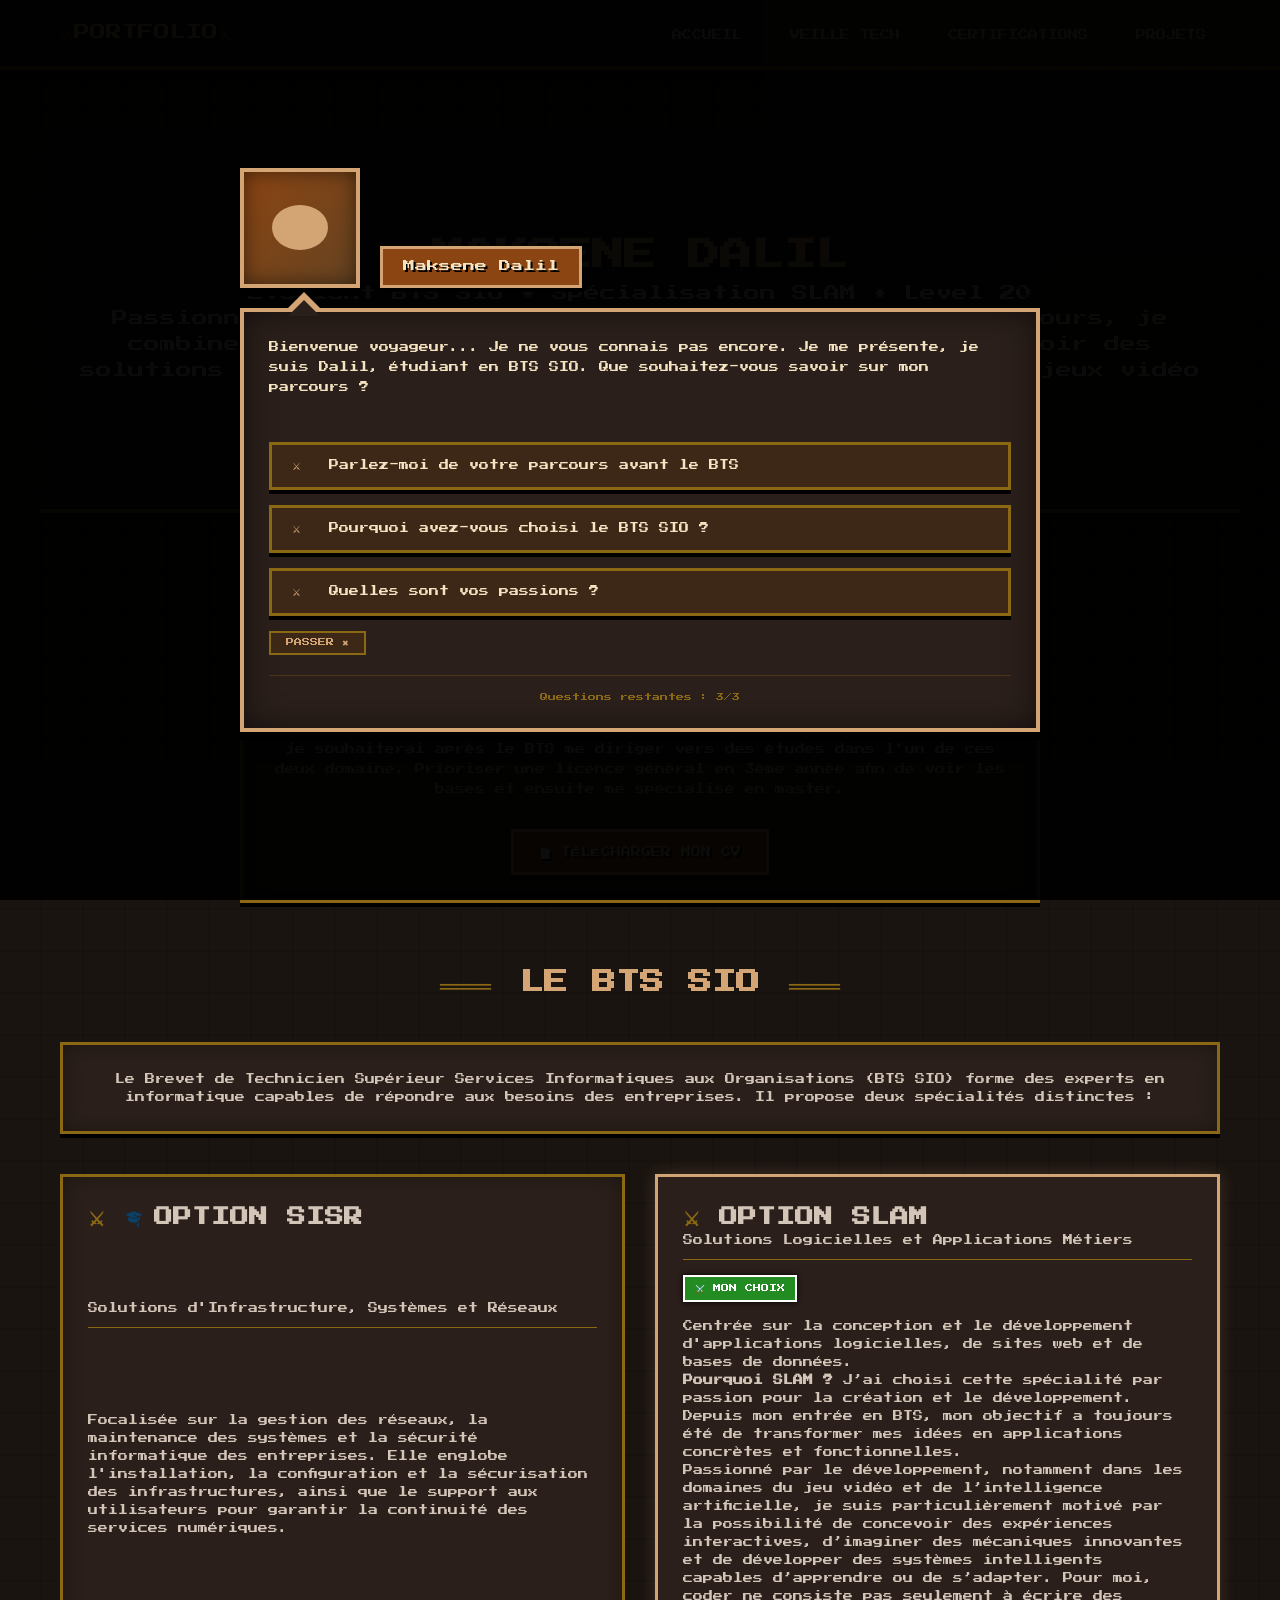
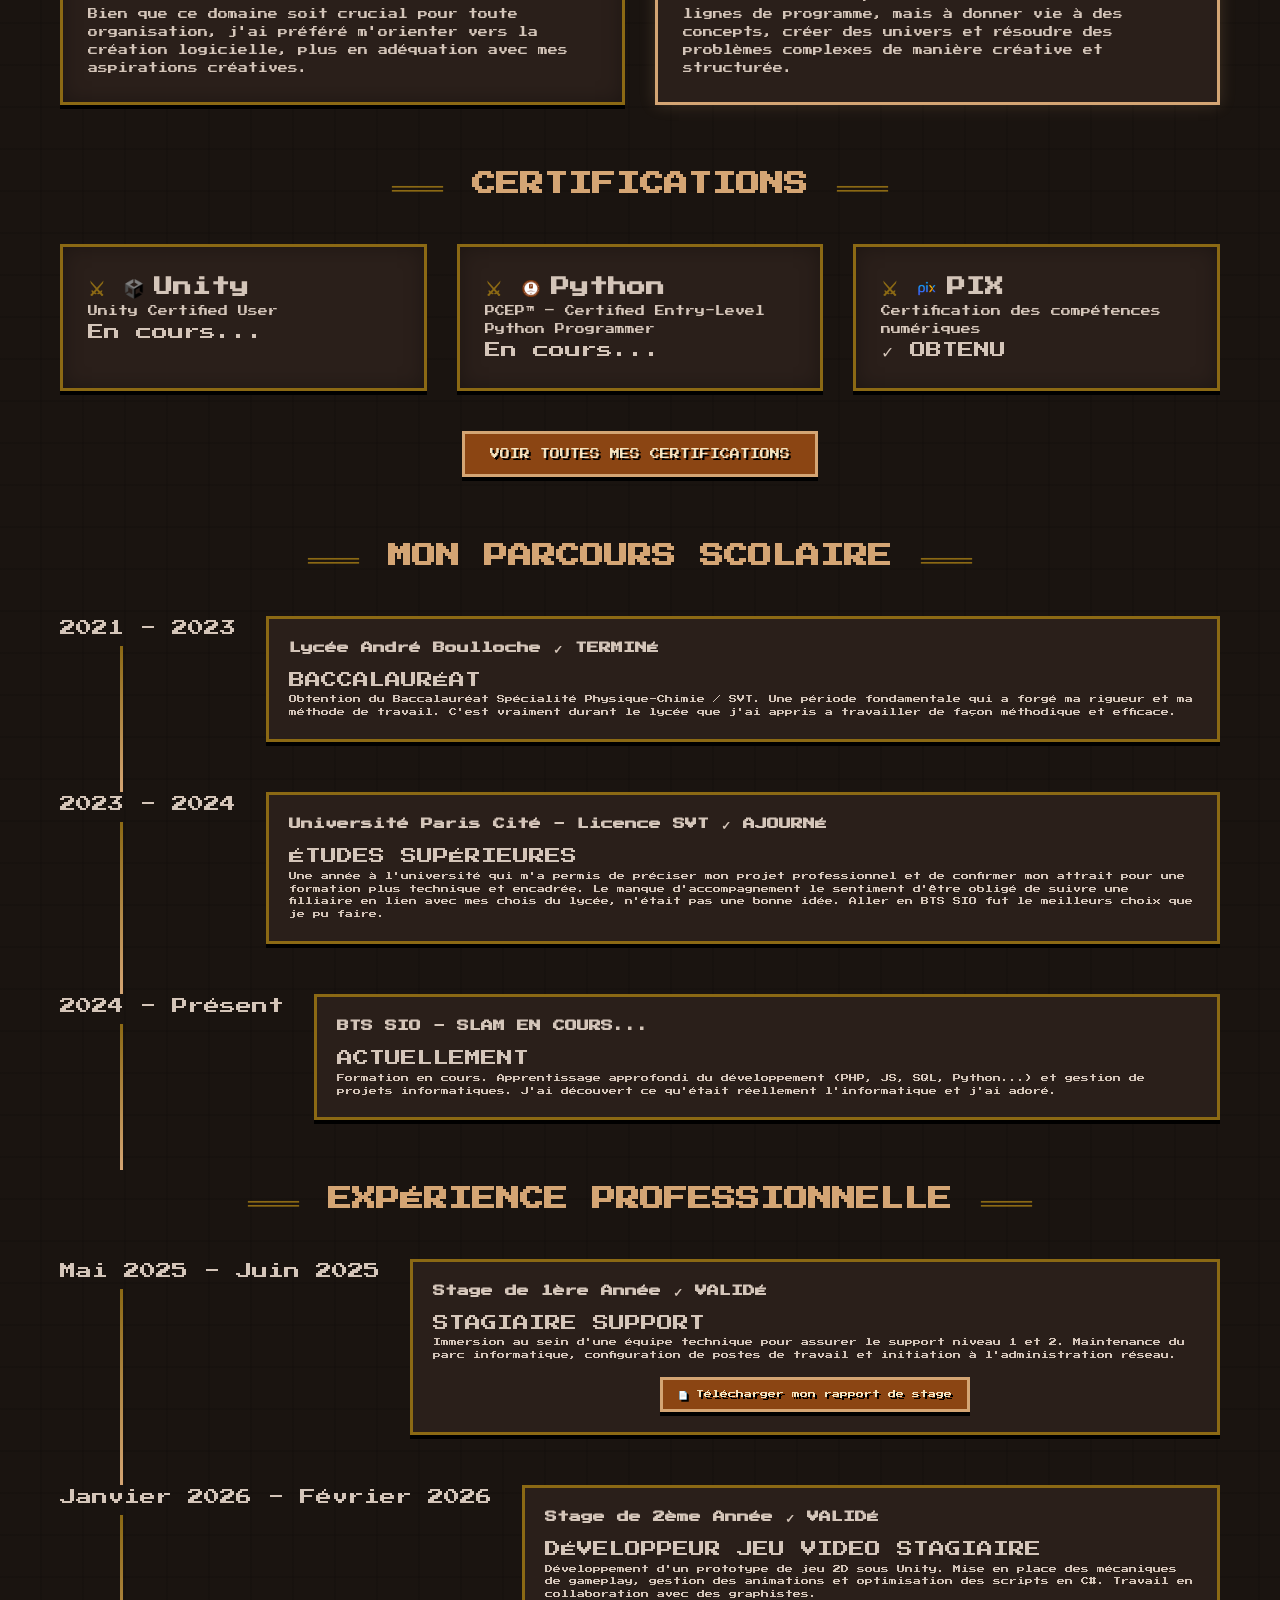
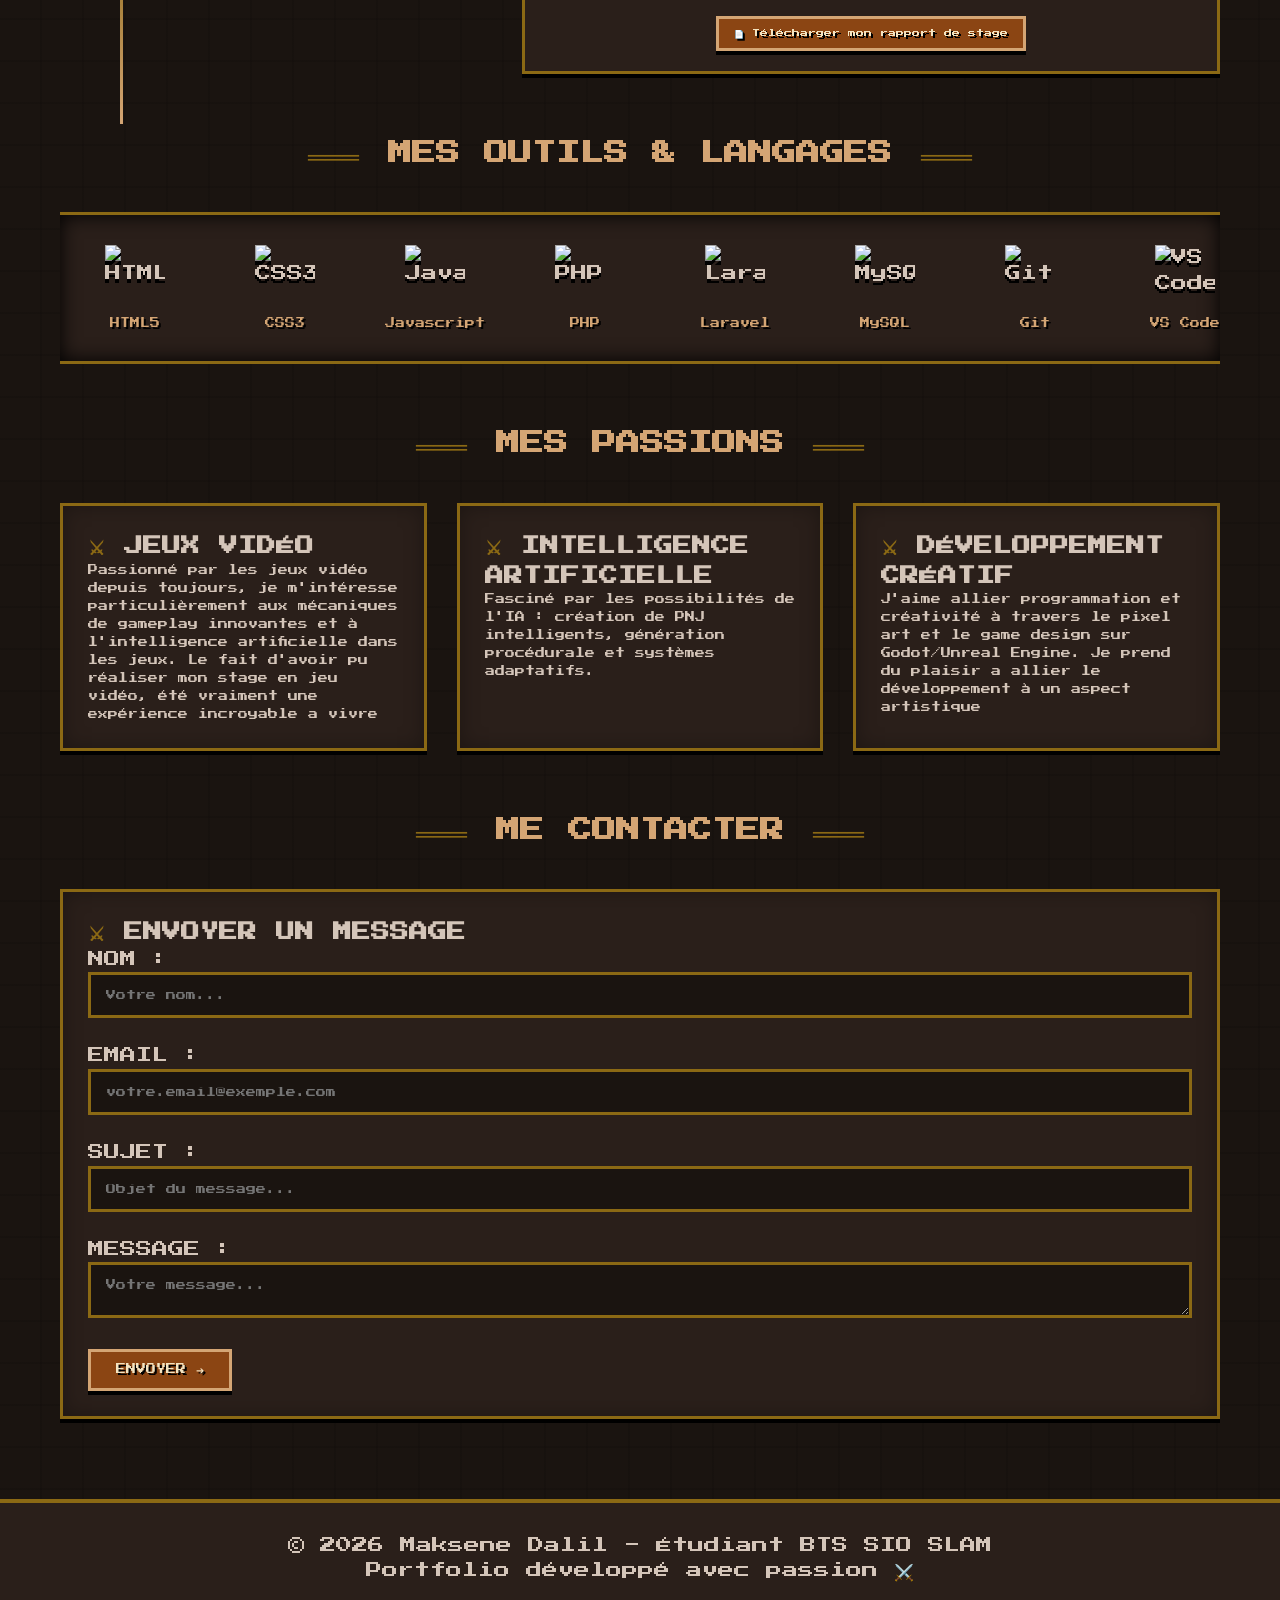
==== index.html @ c951b530 "feat: ajout pages projets détaillées avec Gantt interactif et slider pixel art" ====
﻿<!DOCTYPE html>
<html lang="fr">

<head>
    <meta charset="UTF-8">
    <meta name="viewport" content="width=device-width, initial-scale=1.0">
    <title>Maksene Dalil - Portfolio BTS SIO</title>
    <link rel="stylesheet" href="style.css">
</head>

<body class="stone-bg">
    <div class="rpg-modal" id="rpgModal">
        <div class="rpg-container">
            <div class="character-section">
                <div class="character-sprite"></div>
                <div class="name-tag">Maksene Dalil</div>
            </div>

            <div class="dialogue-box">
                <div class="dialogue-text" id="dialogueText">
                    Bienvenue voyageur... Je ne vous connais pas encore. Je me présente, je suis Dalil, étudiant en BTS
                    SIO. Que souhaitez-vous savoir sur mon parcours ?
                </div>

                <div class="choices-container" id="choicesContainer">
                    <button class="choice-btn" onclick="askQuestion('parcours')">
                        Parlez-moi de votre parcours avant le BTS
                    </button>
                    <button class="choice-btn" onclick="askQuestion('motivation')">
                        Pourquoi avez-vous choisi le BTS SIO ?
                    </button>
                    <button class="choice-btn" onclick="askQuestion('passion')">
                        Quelles sont vos passions ?
                    </button>
                </div>

                <button class="continue-btn hidden" id="continueBtn" onclick="closeRPG()">
                    EXPLORER LE PORTFOLIO ➔
                </button>

                <button class="skip-btn" id="skipBtn" onclick="skipDialogue()">
                    PASSER ✖
                </button>

                <div class="question-counter" id="questionCounter">
                    Questions restantes : 3/3
                </div>
            </div>
        </div>
    </div>

    <header>
        <nav>
            <div class="logo">PORTFOLIO</div>
            <ul class="nav-links">
                <li><a href="index.html">ACCUEIL</a></li>
                <li><a href="veille.html">VEILLE TECH</a></li>
                <li><a href="certifications.html">CERTIFICATIONS</a></li>
                <li><a href="projets.html">PROJETS</a></li>
            </ul>
        </nav>
    </header>

    <section class="hero">
        <div class="hero-content">
            <h1>MAKSENE DALIL</h1>
            <p class="hero-subtitle">Étudiant BTS SIO • Spécialisation SLAM • Level 20</p>
            <p class="hero-description">
                Passionné par l'informatique et les jeux vidéo depuis toujours, je combine compétences, techniques et
                créativité pour concevoir des solutions innovantes.
                Mon objectif : devenir développeur de jeux vidéo ou spécialiste en intelligence artificielle.
            </p>
        </div>
    </section>

    <!-- Section À PROPOS -->
    <section id="about" class="animate-on-scroll">
        <h2 class="section-title">À PROPOS DE MOI</h2>
        <div class="card about-card">
            <div class="about-content">
                <p>
                    Bonjour ! Je m'appelle Maksene Dalil. Passionné d'informatique, j'ai trouvé ma voie dans le
                    développement après un parcours riche en enseignements.
                    Passionné par le jeu vidéo et l'intelligence artificxielle, je souhaiterai après le BTS me diriger
                    vers des études dans l'un de ces deux domaine.
                    Prioriser une licence général en 3ème année afin de voir les bases et ensuite me spécialisé en
                    master.
                </p>
                <div class="cv-download-container">
                    <a href="#" class="download-btn">
                        <span class="icon">📄</span> TÉLÉCHARGER MON CV
                    </a>
                </div>
            </div>
        </div>
    </section>

    <!-- Section BTS SIO -->
    <section id="bts-sio" class="animate-on-scroll">
        <h2 class="section-title">LE BTS SIO</h2>
        <div class="bts-intro card">
            <p>
                Le Brevet de Technicien Supérieur Services Informatiques aux Organisations (BTS SIO) forme des experts
                en informatique capables de répondre aux besoins des entreprises.
                Il propose deux spécialités distinctes :
            </p>
        </div>

        <div class="card-grid bts-options">
            <div class="card animate-on-scroll">
                <h3><img src="assets/icons/secnum.png" alt=""
                        style="width: 20px; vertical-align: middle; margin-right: 10px;">OPTION SISR</h3>
                <p class="option-subtitle">Solutions d'Infrastructure, Systèmes et Réseaux</p>
                <p>Focalisée sur la gestion des réseaux, la maintenance des systèmes et la sécurité informatique des
                    entreprises. Elle englobe l'installation, la configuration et la sécurisation des infrastructures,
                    ainsi que le support aux utilisateurs pour garantir la continuité des services numériques.</p>
                <p>Bien que ce domaine soit crucial pour toute organisation, j'ai préféré m'orienter vers la création
                    logicielle, plus en adéquation avec mes aspirations créatives.</p>
            </div>

            <div class="card animate-on-scroll highlight-card">
                <h3>OPTION SLAM</h3>
                <p class="option-subtitle">Solutions Logicielles et Applications Métiers</p>
                <span class="choice-badge">⚔️ MON CHOIX</span>
                <p>Centrée sur la conception et le développement d'applications logicielles, de sites web et de bases de
                    données.</p>
                <p><strong>Pourquoi SLAM ?</strong> J’ai choisi cette spécialité par passion pour la création et le
                    développement. Depuis mon entrée en BTS, mon objectif a toujours été de transformer mes idées en
                    applications concrètes et fonctionnelles. <br>

                    Passionné par le développement, notamment dans les domaines du jeu vidéo et de l’intelligence
                    artificielle, je suis particulièrement motivé par la possibilité de concevoir des expériences
                    interactives, d’imaginer des mécaniques innovantes et de développer des systèmes intelligents
                    capables d’apprendre ou de s’adapter. Pour moi, coder ne consiste pas seulement à écrire des lignes
                    de programme, mais à donner vie à des concepts, créer des univers et résoudre des problèmes
                    complexes de manière créative et structurée. </p>
            </div>
        </div>
    </section>

    <!-- Section CERTIFICATIONS -->
    <section id="certifications-index" class="animate-on-scroll">
        <h2 class="section-title">CERTIFICATIONS</h2>
        <div class="card-grid">
            <div class="card animate-on-scroll">
                <h3><img src="assets/icons/unity.png" alt=""
                        style="width: 20px; vertical-align: middle; margin-right: 10px;">Unity</h3>
                <p>Unity Certified User</p>
                <span class="quest-status">En cours...</span>
            </div>
            <div class="card animate-on-scroll">
                <h3><img src="assets/icons/python.png" alt=""
                        style="width: 20px; vertical-align: middle; margin-right: 10px;">Python</h3>
                <p>PCEP™ – Certified Entry-Level Python Programmer</p>
                <span class="quest-status">En cours...</span>
            </div>
            <div class="card animate-on-scroll">
                <h3><img src="assets/icons/pix.png" alt=""
                        style="width: 20px; vertical-align: middle; margin-right: 10px;">PIX</h3>
                <p>Certification des compétences numériques</p>
                <span class="quest-status">✓ OBTENU</span>
            </div>
            <!-- Ajouter d'autres certifications ici -->
        </div>
        <div class="cv-download-container" style="margin-top: 40px;">
            <a href="certifications.html" class="download-btn">VOIR TOUTES MES CERTIFICATIONS</a>
        </div>
    </section>

    <!-- Section PARCOURS SCOLAIRE -->
    <section id="education" class="animate-on-scroll">
        <h2 class="section-title">MON PARCOURS SCOLAIRE</h2>
        <div class="timeline">

            <!-- Lycée -->
            <div class="timeline-item animate-on-scroll">
                <div class="timeline-date">2021 - 2023</div>
                <div class="timeline-content">
                    <h4>Lycée André Boulloche <span class="quest-status">✓ TERMINÉ</span></h4>
                    <span class="quest-badge">BACCALAURÉAT</span>
                    <p>Obtention du Baccalauréat Spécialité Physique-Chimie / SVT. Une période fondamentale qui a forgé
                        ma rigueur et
                        ma méthode de travail. C'est vraiment durant le lycée que j'ai appris a travailler de façon
                        méthodique et efficace.</p>
                </div>
            </div>

            <!-- Université -->
            <div class="timeline-item animate-on-scroll">
                <div class="timeline-date">2023 - 2024</div>
                <div class="timeline-content">
                    <h4>Université Paris Cité - Licence SVT <span class="quest-status">✓ AJOURNÉ</span></h4>
                    <span class="quest-badge">ÉTUDES SUPÉRIEURES</span>
                    <p>Une année à l'université qui m'a permis de préciser mon projet professionnel et de confirmer mon
                        attrait pour une formation plus technique et encadrée. Le manque d'accompagnement le sentiment
                        d'être obligé de suivre une filliaire en lien avec mes chois du lycée, n'était pas une bonne
                        idée.
                        Aller en BTS SIO fut le meilleurs choix que je pu faire.</p>
                </div>
            </div>

            <!-- BTS SIO -->
            <div class="timeline-item animate-on-scroll">
                <div class="timeline-date">2024 - Présent</div>
                <div class="timeline-content">
                    <h4>BTS SIO - SLAM <span class="quest-status">EN COURS...</span></h4>
                    <span class="quest-badge">ACTUELLEMENT</span>
                    <p>Formation en cours. Apprentissage approfondi du développement (PHP, JS, SQL, Python...) et
                        gestion de
                        projets informatiques. J'ai découvert ce qu'était réellement l'informatique et j'ai adoré.</p>
                </div>
            </div>

        </div>
    </section>

    <!-- Section PARCOURS PROFESSIONNEL -->
    <section id="experience" class="animate-on-scroll">
        <h2 class="section-title">EXPÉRIENCE PROFESSIONNELLE</h2>
        <div class="timeline">
            <!-- Stage 1 -->
            <div class="timeline-item animate-on-scroll">
                <div class="timeline-date">Mai 2025 - Juin 2025</div>
                <div class="timeline-content">
                    <h4>Stage de 1ère Année <span class="quest-status">✓ VALIDÉ</span></h4>
                    <span class="quest-badge">STAGIAIRE SUPPORT</span>
                    <p>
                        Immersion au sein d'une équipe technique pour assurer le support niveau 1 et 2.
                        Maintenance du parc informatique, configuration de postes de travail et initiation à
                        l'administration réseau.
                    </p>
                    <div class="report-download">
                        <a href="#" class="download-link">📄 Télécharger mon rapport de stage</a>
                    </div>
                </div>
            </div>

            <!-- Stage 2 -->
            <div class="timeline-item animate-on-scroll">
                <div class="timeline-date">Janvier 2026 - Février 2026</div>
                <div class="timeline-content">
                    <h4>Stage de 2ème Année <span class="quest-status">✓ VALIDÉ</span></h4>
                    <span class="quest-badge">DÉVELOPPEUR JEU VIDEO STAGIAIRE</span>
                    <p>
                        Développement d'un prototype de jeu 2D sous Unity. Mise en place des mécaniques de gameplay,
                        gestion des animations et optimisation des scripts en C#. Travail en collaboration avec des
                        graphistes.
                    </p>
                    <div class="report-download">
                        <a href="#" class="download-link">📄 Télécharger mon rapport de stage</a>
                    </div>
                </div>
            </div>
        </div>
    </section>

    <!-- Section SKILLS CAROUSEL -->
    <section id="skills-carousel" class="animate-on-scroll">
        <h2 class="section-title">MES OUTILS & LANGAGES</h2>
        <div class="carousel-container">
            <div class="carousel-track">
                <!-- HTML -->
                <div class="carousel-item">
                    <img src="https://cdn.jsdelivr.net/gh/devicons/devicon/icons/html5/html5-original.svg" alt="HTML5">
                    <span>HTML5</span>
                </div>
                <!-- CSS -->
                <div class="carousel-item">
                    <img src="https://cdn.jsdelivr.net/gh/devicons/devicon/icons/css3/css3-original.svg" alt="CSS3">
                    <span>CSS3</span>
                </div>
                <!-- JS -->
                <div class="carousel-item">
                    <img src="https://cdn.jsdelivr.net/gh/devicons/devicon/icons/javascript/javascript-original.svg"
                        alt="Javascript">
                    <span>Javascript</span>
                </div>
                <!-- PHP -->
                <div class="carousel-item">
                    <img src="https://cdn.jsdelivr.net/gh/devicons/devicon/icons/php/php-original.svg" alt="PHP">
                    <span>PHP</span>
                </div>
                <!-- Laravel -->
                <div class="carousel-item">
                    <img src="https://cdn.jsdelivr.net/gh/devicons/devicon/icons/laravel/laravel-plain.svg"
                        alt="Laravel">
                    <span>Laravel</span>
                </div>
                <!-- SQL -->
                <div class="carousel-item">
                    <img src="https://cdn.jsdelivr.net/gh/devicons/devicon/icons/mysql/mysql-original.svg" alt="MySQL">
                    <span>MySQL</span>
                </div>
                <!-- Git -->
                <div class="carousel-item">
                    <img src="https://cdn.jsdelivr.net/gh/devicons/devicon/icons/git/git-original.svg" alt="Git">
                    <span>Git</span>
                </div>
                <!-- VS Code -->
                <div class="carousel-item">
                    <img src="https://cdn.jsdelivr.net/gh/devicons/devicon/icons/vscode/vscode-original.svg"
                        alt="VS Code">
                    <span>VS Code</span>
                </div>
                <!-- Duplication pour défilement infini -->
                <div class="carousel-item"><img
                        src="https://cdn.jsdelivr.net/gh/devicons/devicon/icons/html5/html5-original.svg"
                        alt="HTML5"><span>HTML5</span></div>
                <div class="carousel-item"><img
                        src="https://cdn.jsdelivr.net/gh/devicons/devicon/icons/css3/css3-original.svg"
                        alt="CSS3"><span>CSS3</span></div>
                <div class="carousel-item"><img
                        src="https://cdn.jsdelivr.net/gh/devicons/devicon/icons/javascript/javascript-original.svg"
                        alt="Javascript"><span>Javascript</span></div>
                <div class="carousel-item"><img
                        src="https://cdn.jsdelivr.net/gh/devicons/devicon/icons/php/php-original.svg"
                        alt="PHP"><span>PHP</span></div>
                <div class="carousel-item"><img
                        src="https://cdn.jsdelivr.net/gh/devicons/devicon/icons/laravel/laravel-plain.svg"
                        alt="Laravel"><span>Laravel</span></div>
                <div class="carousel-item"><img
                        src="https://cdn.jsdelivr.net/gh/devicons/devicon/icons/mysql/mysql-original.svg"
                        alt="MySQL"><span>MySQL</span></div>
                <div class="carousel-item"><img
                        src="https://cdn.jsdelivr.net/gh/devicons/devicon/icons/git/git-original.svg"
                        alt="Git"><span>Git</span></div>
                <div class="carousel-item"><img
                        src="https://cdn.jsdelivr.net/gh/devicons/devicon/icons/vscode/vscode-original.svg"
                        alt="VS Code"><span>VS Code</span></div>
            </div>
        </div>
    </section>

    <!-- Section PASSIONS -->
    <section id="passions" class="animate-on-scroll">
        <h2 class="section-title">MES PASSIONS</h2>
        <div class="card-grid">
            <div class="card animate-on-scroll">
                <h3>JEUX VIDÉO</h3>
                <p>Passionné par les jeux vidéo depuis toujours, je m'intéresse particulièrement aux mécaniques de
                    gameplay innovantes et à l'intelligence artificielle dans les jeux. Le fait d'avoir pu réaliser mon
                    stage en jeu vidéo, été vraiment une expérience incroyable a vivre</p>
            </div>
            <div class="card animate-on-scroll">
                <h3>INTELLIGENCE ARTIFICIELLE</h3>
                <p>Fasciné par les possibilités de l'IA : création de PNJ intelligents, génération procédurale et
                    systèmes adaptatifs.</p>
            </div>
            <div class="card animate-on-scroll">
                <h3>DÉVELOPPEMENT CRÉATIF</h3>
                <p>J'aime allier programmation et créativité à travers le pixel art et le game design sur Godot/Unreal
                    Engine. Je prend du plaisir a allier le développement à un aspect artistique
                </p>
            </div>
        </div>
    </section>

    <!-- Section CONTACT -->
    <section id="contact" class="animate-on-scroll">
        <h2 class="section-title">ME CONTACTER</h2>
        <div class="card">
            <h3>ENVOYER UN MESSAGE</h3>
            <form class="contact-form" id="contactForm">
                <div class="form-group">
                    <label for="name">NOM :</label>
                    <input type="text" id="name" name="name" required placeholder="Votre nom...">
                </div>
                <div class="form-group">
                    <label for="email">EMAIL :</label>
                    <input type="email" id="email" name="email" required placeholder="votre.email@exemple.com">
                </div>
                <div class="form-group">
                    <label for="subject">SUJET :</label>
                    <input type="text" id="subject" name="subject" required placeholder="Objet du message...">
                </div>
                <div class="form-group">
                    <label for="message">MESSAGE :</label>
                    <textarea id="message" name="message" required placeholder="Votre message..."></textarea>
                </div>
                <button type="submit" class="submit-btn">ENVOYER ➔</button>
            </form>
        </div>
    </section>

    <footer>
        <p>© 2026 Maksene Dalil - Étudiant BTS SIO SLAM</p>
        <p>Portfolio développé avec passion ⚔️</p>
    </footer>

    <script src="main.js"></script>
    <script>
        // Modal RPG
        let questionsAsked = 0;
        const maxQuestions = 3;
        const askedQuestions = new Set();

        const dialogues = {
            parcours: "Avant le BTS, j'ai connu une période d'erreur de parcours en 2023. Mais cette expérience m'a permis de vraiment réfléchir à ce que je voulais faire. La réorientation vers le BTS SIO a été une révélation ! J'ai enfin trouvé ma voie dans le développement informatique, et plus particulièrement dans le game dev.",
            motivation: "J'ai choisi le BTS SIO car je suis passionné par l'informatique depuis toujours. La spécialisation SLAM me permet d'acquérir des compétences solides en développement, tout en me laissant explorer mes passions pour les jeux vidéo et l'IA. C'est le parfait équilibre entre théorie et pratique !",
            passion: "Mes deux grandes passions sont les jeux vidéo et l'intelligence artificielle. Je rêve de pouvoir les combiner dans ma future carrière. Le stage chez JR Vision m'a d'ailleurs confirmé que c'était la bonne direction. J'adore créer des expériences interactives et voir mes créations prendre vie !"
        };

        function typeText(text, element, callback) {
            element.textContent = '';
            let i = 0;
            const speed = 30;

            function type() {
                if (i < text.length) {
                    element.textContent += text.charAt(i);
                    i++;
                    setTimeout(type, speed);
                } else {
                    if (callback) callback();
                }
            }
            type();
        }

        function askQuestion(topic) {
            if (askedQuestions.has(topic)) return;

            askedQuestions.add(topic);
            questionsAsked++;

            event.target.disabled = true;
            event.target.style.opacity = '0.5';

            const dialogueText = document.getElementById('dialogueText');
            const choicesContainer = document.getElementById('choicesContainer');
            const continueBtn = document.getElementById('continueBtn');
            const questionCounter = document.getElementById('questionCounter');

            choicesContainer.style.opacity = '0.3';
            Array.from(choicesContainer.children).forEach(btn => btn.disabled = true);

            typeText(dialogues[topic], dialogueText, () => {
                setTimeout(() => {
                    if (questionsAsked < maxQuestions) {
                        choicesContainer.style.opacity = '1';
                        Array.from(choicesContainer.children).forEach(btn => {
                            if (!btn.disabled) {
                                btn.disabled = false;
                            }
                        });

                        setTimeout(() => {
                            typeText("Autre chose que vous aimeriez savoir sur moi ?", dialogueText);
                        }, 500);
                    } else {
                        setTimeout(() => {
                            typeText("Merci pour votre intérêt ! N'hésitez pas à explorer mon portfolio pour découvrir mes projets, ma veille technologique et mes stages !", dialogueText, () => {
                                choicesContainer.classList.add('hidden');
                                continueBtn.classList.remove('hidden');
                            });
                        }, 500);
                    }

                    questionCounter.textContent = `Questions restantes : ${maxQuestions - questionsAsked}/${maxQuestions}`;
                }, 1000);
            });
        }

        function closeRPG() {
            document.getElementById('rpgModal').classList.add('hidden');
        }

        function skipDialogue() {
            const dialogueText = document.getElementById('dialogueText');
            const choicesContainer = document.getElementById('choicesContainer');
            const continueBtn = document.getElementById('continueBtn');
            const skipBtn = document.getElementById('skipBtn');

            typeText("Très bien, explorez mon portfolio à votre guise voyageur !", dialogueText, () => {
                choicesContainer.classList.add('hidden');
                skipBtn.classList.add('hidden');
                continueBtn.classList.remove('hidden');
            });
        }

        // Formulaire de contact
        document.getElementById('contactForm').addEventListener('submit', function (e) {
            e.preventDefault();

            const name = document.getElementById('name').value;
            const email = document.getElementById('email').value;
            const subject = document.getElementById('subject').value;
            const message = document.getElementById('message').value;

            const mailtoLink = `mailto:eportfolio.dalil.maksene@gmail.com?subject=${encodeURIComponent(subject)}&body=${encodeURIComponent(
                `Nom: ${name}\nEmail: ${email}\n\nMessage:\n${message}`
            )}`;

            window.location.href = mailtoLink;
            this.reset();
            alert('Votre client mail va s\'ouvrir pour envoyer le message !');
        });
    </script>
</body>

</html>
---- style.css ----
@charset "UTF-8";
@import url('https://fonts.googleapis.com/css2?family=Press+Start+2P&family=MedievalSharp&display=swap');

:root {
    --font-size-h1: 32px;
    --font-size-h2: 24px;
    --font-size-h3: 16px;
    --font-size-h4: 12px;
    --font-size-base: 10px;
    --font-size-small: 8px;
    --font-size-tiny: 7px;
}

* {
    margin: 0;
    padding: 0;
    box-sizing: border-box;
    /* Curseur �p�e Base64 (Tip at 16,0) */
    cursor: url('[data-uri]') 16 0, auto;
}

/* Suppression du bleu par d�faut des liens */
a {
    color: inherit;
    text-decoration: none;
}

/* �tat interactif pour les liens et boutons (�p�e inclin�e + lueur) */
a,
button,
.choice-btn,
.submit-btn,
.download-btn,
.download-link,
.carousel-item {
    cursor: url('[data-uri]') 16 0, pointer !important;
}

body {
    font-family: 'Press Start 2P', cursive;
    background: #1a1410;
    color: #d4c5b9;
    line-height: 1.6;
    overflow-x: hidden;
}

/* Effet de clic - particules pixel */
.click-particle {
    position: fixed;
    width: 8px;
    height: 8px;
    background: #d4a574;
    pointer-events: none;
    z-index: 9999;
    animation: particle-explosion 0.8s ease-out forwards;
    box-shadow: 0 0 4px #d4a574;
}

@keyframes particle-explosion {
    0% {
        transform: translate(0, 0) scale(1);
        opacity: 1;
    }

    100% {
        transform: translate(var(--x), var(--y)) scale(0);
        opacity: 0;
    }
}

/* Curseur custom avec trail */
.cursor-trail {
    position: fixed;
    width: 6px;
    height: 6px;
    background: #8b6914;
    border-radius: 50%;
    pointer-events: none;
    z-index: 9998;
    opacity: 0.6;
    animation: fade-trail 0.5s ease-out forwards;
}

@keyframes fade-trail {
    to {
        opacity: 0;
        transform: scale(0);
    }
}

.stone-bg {
    background-image:
        repeating-linear-gradient(90deg, transparent, transparent 40px, rgba(0, 0, 0, .1) 40px, rgba(0, 0, 0, .1) 42px),
        repeating-linear-gradient(0deg, transparent, transparent 40px, rgba(0, 0, 0, .1) 40px, rgba(0, 0, 0, .1) 42px);
}

/* Animations */
@keyframes fadeIn {
    from {
        opacity: 0;
        transform: translateY(30px);
    }

    to {
        opacity: 1;
        transform: translateY(0);
    }
}

@keyframes slideInLeft {
    from {
        opacity: 0;
        transform: translateX(-100px);
    }

    to {
        opacity: 1;
        transform: translateX(0);
    }
}

@keyframes slideInRight {
    from {
        opacity: 0;
        transform: translateX(100px);
    }

    to {
        opacity: 1;
        transform: translateX(0);
    }
}

@keyframes float {

    0%,
    100% {
        transform: translateY(0px);
    }

    50% {
        transform: translateY(-20px);
    }
}

@keyframes glow {

    0%,
    100% {
        box-shadow: 0 0 20px rgba(212, 165, 116, 0.3);
    }

    50% {
        box-shadow: 0 0 40px rgba(212, 165, 116, 0.6);
    }
}

.rpg-modal {
    position: fixed;
    top: 0;
    left: 0;
    width: 100%;
    height: 100%;
    background: rgba(0, 0, 0, 0.95);
    display: flex;
    align-items: center;
    justify-content: center;
    z-index: 9999;
    animation: fadeIn 0.5s;
}

.rpg-modal.hidden {
    display: none !important;
}

.hidden {
    display: none !important;
}

.rpg-container {
    width: 90%;
    max-width: 800px;
    animation: slideInRight 0.8s;
}

.character-section {
    display: flex;
    align-items: flex-end;
    margin-bottom: 20px;
    gap: 20px;
}

.character-sprite {
    width: 120px;
    height: 120px;
    background: linear-gradient(135deg, #8b4513 0%, #654321 100%);
    border: 4px solid #d4a574;
    box-shadow: 0 8px 0 #000, inset 0 0 20px rgba(0, 0, 0, 0.5);
    image-rendering: pixelated;
    position: relative;
    animation: float 3s ease-in-out infinite;
}

.character-sprite::after {
    content: '';
    position: absolute;
    top: 30%;
    left: 25%;
    width: 50%;
    height: 40%;
    background: #d4a574;
    border-radius: 50%;
}

.name-tag {
    background: #8b4513;
    color: #f4e4c1;
    padding: 8px 20px;
    border: 3px solid #d4a574;
    font-size: var(--font-size-h4);
    box-shadow: 0 4px 0 #000;
    text-shadow: 2px 2px #000;
    animation: glow 2s ease-in-out infinite;
}

.dialogue-box {
    background: #2a1f1a;
    border: 4px solid #d4a574;
    padding: 25px;
    position: relative;
    box-shadow: 0 8px 0 #000, inset 0 0 30px rgba(0, 0, 0, 0.5);
    min-height: 180px;
}

.dialogue-box::before {
    content: '';
    position: absolute;
    top: -20px;
    left: 40px;
    width: 0;
    height: 0;
    border-left: 20px solid transparent;
    border-right: 20px solid transparent;
    border-bottom: 20px solid #d4a574;
}

.dialogue-box::after {
    content: '';
    position: absolute;
    top: -12px;
    left: 44px;
    width: 0;
    height: 0;
    border-left: 16px solid transparent;
    border-right: 16px solid transparent;
    border-bottom: 16px solid #2a1f1a;
}

.dialogue-text {
    font-size: var(--font-size-base);
    line-height: 2;
    color: #f4e4c1;
    margin-bottom: 25px;
    min-height: 80px;
}

.choices-container {
    display: grid;
    gap: 15px;
}

.choice-btn {
    background: #3d2817;
    color: #f4e4c1;
    border: 3px solid #8b6914;
    padding: 15px 20px;
    font-family: 'Press Start 2P', cursive;
    font-size: var(--font-size-base);
    cursor: pointer;
    text-align: left;
    transition: all 0.2s;
    position: relative;
    box-shadow: 0 4px 0 #000;
}

.choice-btn:hover:not(:disabled) {
    background: #8b4513;
    border-color: #d4a574;
}

.choice-btn::before {
    content: '\2694\00a0';
    color: #d4a574;
    margin-right: 8px;
}

.continue-btn {
    background: #8b4513;
    color: #f4e4c1;
    border: 3px solid #d4a574;
    padding: 12px 30px;
    font-family: 'Press Start 2P', cursive;
    font-size: var(--font-size-base);
    cursor: pointer;
    display: block;
    margin: 20px auto 0;
    transition: all 0.3s;
    box-shadow: 0 4px 0 #000;
}

.skip-btn {
    background: #3d2817;
    color: #d4a574;
    border: 2px solid #8b6914;
    padding: 5px 15px;
    font-size: var(--font-size-small);
    font-family: 'Press Start 2P', cursive;
    cursor: pointer;
    margin-top: 15px;
    transition: all 0.3s;
}

.skip-btn:hover {
    background: #8b4513;
    border-color: #d4a574;
    color: #f4e4c1;
}

.question-counter {
    margin-top: 20px;
    font-size: var(--font-size-small);
    color: #8b6914;
    text-align: center;
    border-top: 1px solid rgba(139, 105, 20, 0.3);
    padding-top: 15px;
}

header {
    background: #2a1f1a;
    padding: 20px 0;
    border-bottom: 4px solid #8b6914;
    position: sticky;
    top: 0;
    z-index: 100;
    box-shadow: 0 4px 10px rgba(0, 0, 0, 0.5);
}

nav {
    max-width: 1200px;
    margin: 0 auto;
    display: flex;
    justify-content: space-between;
    align-items: center;
    padding: 0 20px;
    flex-wrap: wrap;
}

.logo {
    font-size: var(--font-size-h3);
    color: #d4a574;
    text-shadow: 3px 3px #000;
}

.logo::before,
.logo::after {
    content: '\2694';
    margin: 0 10;
    color: #8b6914;
}

.nav-links {
    display: flex;
    gap: 20px;
    list-style: none;
}

.nav-links a {
    color: #d4c5b9;
    font-size: var(--font-size-base);
    padding: 8px 12px;
    border: 2px solid transparent;
    transition: all 0.3s;
}

.nav-links a:hover {
    border: 2px solid #8b6914;
}

.hero {
    text-align: center;
    padding: 100px 20px;
    border-bottom: 4px solid #8b6914;
    background: linear-gradient(135deg, #2a1f1a 0%, #1a1410 100%);
}

.hero h1 {
    font-size: var(--font-size-h1);
    color: #d4a574;
    text-shadow: 4px 4px #000;
}

section {
    max-width: 1200px;
    margin: 60px auto;
    padding: 0 20px;
}

.section-title {
    font-size: var(--font-size-h2);
    color: #d4a574;
    margin-bottom: 40px;
    text-align: center;
    position: relative;
    display: block;
    width: fit-content;
    margin-left: auto;
    margin-right: auto;
}

.section-title::before {
    content: '\2550\2550\2550';
    position: absolute;
    left: -80px;
    color: #8b6914;
}

.section-title::after {
    content: '\2550\2550\2550';
    position: absolute;
    right: -80px;
    color: #8b6914;
}

.animate-on-scroll {
    opacity: 0;
    transform: translateY(50px);
    transition: all 0.6s ease-out;
}

.animate-on-scroll.visible {
    opacity: 1;
    transform: translateY(0);
}

.card-grid {
    display: grid;
    grid-template-columns: repeat(auto-fit, minmax(280px, 1fr));
    gap: 30px;
    margin-top: 40px;
}

.card {
    background: #2a1f1a;
    border: 3px solid #8b6914;
    padding: 25px;
    transition: all 0.3s;
    box-shadow: 0 4px 0 #000, inset 0 0 20px rgba(0, 0, 0, 0.3);
}

a.card {
    text-decoration: none;
    color: inherit;
    display: block;
}

.card:hover {
    transform: translateY(-6px) scale(1.02);
    border-color: #d4a574;
    box-shadow: 0 8px 0 #000, inset 0 0 20px rgba(0, 0, 0, 0.3), 0 0 25px rgba(212, 165, 116, 0.3);
}

.card:hover h3 {
    color: #d4a574;
    text-shadow: 0 0 10px rgba(212, 165, 116, 0.4);
}

.card:hover .project-img-placeholder {
    border-color: #d4a574;
    box-shadow: inset 0 0 15px rgba(212, 165, 116, 0.15);
}

.card:hover .img-label {
    color: #d4a574;
    text-shadow: 0 0 8px rgba(212, 165, 116, 0.5);
}

.card h3::before {
    content: '\2694\00a0';
    color: #8b6914;
}

.card p,
.card li {
    font-size: var(--font-size-base);
    line-height: 1.8;
    color: #d4c5b9;
}

/* BOUTONS RPG UNIFI�S */
.download-btn,
.download-link,
.submit-btn {
    display: inline-block;
    background: #8b4513;
    color: #f4e4c1 !important;
    border: 3px solid #d4a574;
    padding: 12px 25px;
    font-family: 'Press Start 2P', cursive;
    font-size: var(--font-size-base);
    text-decoration: none;
    transition: all 0.3s;
    box-shadow: 0 4px 0 #000;
    text-shadow: 2px 2px #000;
    text-align: center;
}

.download-btn:hover,
.download-link:hover,
.submit-btn:hover {
    background: #d4a574;
    color: #2a1f1a !important;
    transform: translateY(-2px);
    box-shadow: 0 6px 0 #000;
}

.download-link {
    font-size: var(--font-size-small);
    padding: 8px 15px;
}

.skill-bar {
    margin-bottom: 25px;
}

.bar-container {
    background: #1a1410;
    height: 25px;
    border: 2px solid #8b6914;
    overflow: hidden;
}

.bar-fill {
    height: 100%;
    background: linear-gradient(90deg, #8b4513, #d4a574);
    transition: width 1.5s ease;
    display: flex;
    align-items: center;
    justify-content: flex-end;
    padding-right: 10px;
    width: 0%;
}

.bar-fill.animate {
    width: var(--target-width);
}

.timeline-item {
    display: flex;
    gap: 30px;
    margin-bottom: 50px;
    position: relative;
}

.timeline-item::before {
    content: '';
    position: absolute;
    left: 60px;
    top: 30px;
    bottom: -50px;
    width: 3px;
    background: linear-gradient(180deg, #8b6914 0%, #d4a574 100%);
}

.timeline-content {
    flex: 1;
    background: #2a1f1a;
    border: 3px solid #8b6914;
    padding: 20px;
    position: relative;
    box-shadow: 0 4px 0 #000;
    transition: all 0.3s;
}

.timeline-content h4 {
    font-size: var(--font-size-h4);
    margin-bottom: 10px;
}

.timeline-content p {
    font-size: var(--font-size-small);
    line-height: 1.6;
}

.timeline-content::before {
    position: absolute;
    left: -48px;
    top: 15px;
    width: 35px;
    height: 35px;
    background: #8b4513;
    border: 3px solid #d4a574;
    border-radius: 50%;
    display: flex;
    align-items: center;
    justify-content: center;
    color: #d4a574;
    animation: pulse-icon 2s infinite;
}

@keyframes pulse-icon {

    0%,
    100% {
        transform: scale(1);
    }

    50% {
        transform: scale(1.1);
    }
}

.form-group {
    margin-bottom: 25px;
}

.form-group input,
.form-group textarea {
    width: 100%;
    padding: 15px;
    background: #1a1410;
    border: 3px solid #8b6914;
    color: #d4c5b9;
    font-family: 'Press Start 2P', cursive;
    font-size: var(--font-size-base);
}

footer {
    background: #2a1f1a;
    padding: 30px;
    text-align: center;
    border-top: 4px solid #8b6914;
    margin-top: 80px;
}

/* RESTRUCTURATION STYLES */
.bts-options .card {
    display: flex;
    flex-direction: column;
    justify-content: space-between;
}

.highlight-card {
    border-color: #d4a574;
    box-shadow: 0 0 15px rgba(212, 165, 116, 0.2);
}

.choice-badge {
    align-self: flex-start;
    background: #228b22;
    color: #fff;
    padding: 5px 10px;
    font-size: var(--font-size-small);
    border: 2px solid #fff;
}

.carousel-container {
    width: 100%;
    overflow: hidden;
    background: #2a1f1a;
    border-top: 3px solid #8b6914;
    border-bottom: 3px solid #8b6914;
    padding: 30px 0;
    position: relative;
}

.carousel-track {
    display: flex;
    width: calc(150px * 16);
    animation: scroll-carousel 20s linear infinite;
}

.carousel-item {
    width: 150px;
    flex-shrink: 0;
    display: flex;
    flex-direction: column;
    align-items: center;
    gap: 10px;
}

/* SPECIFIC BTS OPTIONS LAYOUT */
.bts-intro {
    margin-bottom: 30px !important;
}

.bts-options {
    grid-template-columns: repeat(2, 1fr) !important;
}

@media (max-width: 900px) {
    .bts-options {
        grid-template-columns: 1fr !important;
    }
}

@keyframes scroll-carousel {
    0% {
        transform: translateX(0);
    }

    100% {
        transform: translateX(calc(-150px * 8));
    }
}

/* PAGE CERTIFICATIONS */
.cert-card {
    background: #2a1f1a;
    border: 3px solid #8b6914;
    padding: 30px;
    position: relative;
    transition: all 0.4s ease;
    box-shadow: 0 4px 0 #000, inset 0 0 20px rgba(0, 0, 0, 0.3);
}

.cert-card:hover {
    transform: translateY(-10px);
    border-color: #d4a574;
    box-shadow: 0 12px 30px rgba(212, 165, 116, 0.4);
}

.cert-header {
    display: flex;
    justify-content: flex-start;
    align-items: flex-start;
    margin-bottom: 20px;
    gap: 20px;
}

.cert-icon {
    width: 60px;
    height: 60px;
    background: #8b4513;
    border: 3px solid #d4a574;
    border-radius: 50%;
    display: flex;
    align-items: center;
    justify-content: center;
    font-size: 24px;
    flex-shrink: 0;
    overflow: hidden;
}

.cert-icon img {
    width: 100%;
    height: 100%;
    object-fit: contain;
}

.cert-title {
    font-size: var(--font-size-h4);
    color: #d4a574;
    margin-bottom: 8px;
    text-shadow: 2px 2px #000;
}

.cert-provider {
    font-size: var(--font-size-base);
    color: #8b6914;
    margin-bottom: 5px;
}

.cert-status {
    display: inline-block;
    padding: 5px 12px;
    font-size: var(--font-size-tiny);
    border-radius: 3px;
    font-weight: bold;
    text-transform: uppercase;
}

.status-completed {
    background: #2d5016;
    color: #90EE90;
    border: 2px solid #90EE90;
}

.status-in-progress {
    background: #8b6914;
    color: #ffd700;
    border: 2px solid #ffd700;
}

.cert-description {
    font-size: var(--font-size-base);
    line-height: 1.8;
    color: #d4c5b9;
    margin-top: 15px;
}

.cert-progress {
    margin-top: 20px;
}

.progress-label {
    font-size: var(--font-size-small);
    color: #d4a574;
    margin-bottom: 8px;
    display: flex;
    justify-content: space-between;
}

.progress-bar-container {
    background: #1a1410;
    height: 15px;
    border: 2px solid #8b6914;
    overflow: hidden;
}

.progress-bar-fill {
    height: 100%;
    background: #d4a574;
    transition: width 2s ease;
}

.cert-date {
    font-size: var(--font-size-small);
    color: #8b6914;
    margin-top: 15px;
    font-style: italic;
}

.cert-skills {
    margin-top: 15px;
    display: flex;
    flex-wrap: wrap;
    gap: 8px;
}

.skill-tag {
    background: #3d2817;
    color: #d4a574;
    padding: 5px 10px;
    font-size: var(--font-size-tiny);
    border: 2px solid #8b6914;
}

/* PAGE VEILLE & PROJETS */
.project-card {
    padding: 0 !important;
    overflow: hidden;
    display: flex;
    flex-direction: column;
}

.project-img-placeholder {
    width: 100%;
    height: 200px;
    background: #1a1410;
    display: flex;
    align-items: center;
    justify-content: center;
    border-bottom: 3px solid #8b6914;
    overflow: hidden;
}

.project-img-placeholder img {
    width: 100%;
    height: 100%;
    object-fit: cover;
    object-position: top;
}

.project-preview-img {
    transition: transform 0.5s ease;
}

.project-card:hover .project-preview-img {
    transform: scale(1.1);
}

.article-date {
    font-size: var(--font-size-small);
    color: #8b6914;
    margin-bottom: 10px;
    font-weight: bold;
}

@media (max-width: 768px) {
    .nav-links {
        flex-direction: column;
        align-items: center;
        gap: 10px;
    }

    .hero h1 {
        font-size: var(--font-size-h2);
        /* Smaller for mobile */
    }

    .carousel-item {
        width: 100px;
    }

    .carousel-track {
        width: calc(100px * 16);
        animation: scroll-carousel 15s linear infinite;
    }
}

/* --- NOUVEAUX STYLES POUR LA RESTRUCTURATION --- */

/* SECTION À PROPOS */
.about-card {
    text-align: center;
    max-width: 800px;
    margin: 0 auto;
}

.about-content p {
    font-size: var(--font-size-base);
    line-height: 2;
    margin-bottom: 30px;
}

/* Boutons de téléchargement (CV & Rapports) */
.cv-download-container,
.report-download {
    margin-top: 20px;
    text-align: center;
}

.download-btn,
.download-link {
    display: inline-block;
    background: #8b4513;
    color: #f4e4c1;
    border: 3px solid #d4a574;
    padding: 12px 25px;
    font-family: 'Press Start 2P', cursive;
    font-size: var(--font-size-base);
    text-decoration: none;
    transition: all 0.3s;
    box-shadow: 0 4px 0 #000;
    text-shadow: 2px 2px #000;
}

.download-btn:hover,
.download-link:hover {
    background: #d4a574;
    color: #2a1f1a;
    transform: translateY(-2px);
    box-shadow: 0 6px 0 #000;
}

.download-btn:active,
.download-link:active {
    transform: translateY(2px);
    box-shadow: 0 2px 0 #000;
}

.report-download {
    margin-top: 15px;
}

.download-link {
    font-size: var(--font-size-small);
    /* Plus petit pour les rapports */
    padding: 8px 15px;
}


/* SECTION BTS SIO */
.bts-intro {
    margin-bottom: 40px;
    text-align: center;
}

.bts-intro p {
    font-size: var(--font-size-base);
}

.bts-options .card {
    display: flex;
    flex-direction: column;
    justify-content: space-between;
}

.option-subtitle {
    font-size: var(--font-size-small);
    color: #8b6914;
    margin-bottom: 15px;
    border-bottom: 1px solid #8b6914;
    padding-bottom: 10px;
}

.highlight-card {
    border-color: #d4a574;
    /* Mise en avant SLAM */
    box-shadow: 0 0 15px rgba(212, 165, 116, 0.2);
}

.choice-badge {
    align-self: flex-start;
    background: #228b22;
    color: #fff;
    padding: 5px 10px;
    font-size: var(--font-size-small);
    border: 2px solid #fff;
    margin-bottom: 15px;
    box-shadow: 0 0 5px #000;
    animation: pulse-green 2s infinite;
}

@keyframes pulse-green {
    0% {
        transform: scale(1);
    }

    50% {
        transform: scale(1.05);
    }

    100% {
        transform: scale(1);
    }
}


/* SECTION CAROUSEL (SKILLS) */
.carousel-container {
    width: 100%;
    overflow: hidden;
    background: #2a1f1a;
    border-top: 3px solid #8b6914;
    border-bottom: 3px solid #8b6914;
    padding: 30px 0;
    position: relative;
    box-shadow: inset 0 0 20px #000;
}

.carousel-track {
    display: flex;
    width: calc(150px * 16);
    /* Largeur approximative : nb items * width item */
    animation: scroll 20s linear infinite;
}

.carousel-item {
    width: 150px;
    flex-shrink: 0;
    display: flex;
    flex-direction: column;
    align-items: center;
    justify-content: center;
    gap: 10px;
    transition: transform 0.3s;
}

.carousel-item:hover {
    transform: scale(1.2);
    z-index: 10;
}

.carousel-item img {
    width: 60px;
    height: 60px;
    filter: drop-shadow(0 4px 0 #000);
}

.carousel-item span {
    font-size: var(--font-size-base);
    color: #d4a574;
    text-shadow: 2px 2px #000;
}

@keyframes scroll {
    0% {
        transform: translateX(0);
    }

    100% {
        transform: translateX(calc(-150px * 8));
    }

    /* Défiler la moitié (les originaux) */
}

/* Ajustements Responsive */
@media (max-width: 768px) {
    .bts-options {
        grid-template-columns: 1fr;
    }

    .carousel-item {
        width: 100px;
    }

    .carousel-item img {
        width: 40px;
        height: 40px;
    }

    .carousel-track {
        width: calc(100px * 16);
        animation: scroll 15s linear infinite;
    }

    @keyframes scroll {
        0% {
            transform: translateX(0);
        }

        100% {
            transform: translateX(calc(-100px * 8));
        }
    }
}

/* PROJECT IMAGE SLIDER */
.project-slider {
    position: relative;
    width: 100%;
    height: 400px;
    background: #1a1410;
    border: 3px solid #8b6914;
    overflow: hidden;
    margin: 30px 0;
    box-shadow: inset 0 0 20px #000;
}

.slider-track {
    display: flex;
    height: 100%;
    transition: transform 0.5s ease;
}

.slider-slide {
    min-width: 100%;
    height: 100%;
    display: flex;
    align-items: center;
    justify-content: center;
    background: #1a1410;
}

.slider-slide img {
    width: 100%;
    height: 100%;
    object-fit: contain;
}

.slider-btn {
    position: absolute;
    top: 50%;
    transform: translateY(-50%);
    background: rgba(42, 31, 26, 0.85);
    color: #d4a574;
    border: 3px solid #8b6914;
    padding: 15px 12px;
    font-family: 'Press Start 2P', cursive;
    font-size: 16px;
    cursor: pointer;
    z-index: 10;
    transition: all 0.3s;
    text-shadow: 2px 2px #000;
    box-shadow: 0 3px 0 #000;
}

.slider-btn:hover {
    background: #8b4513;
    border-color: #d4a574;
    box-shadow: 0 3px 0 #000, 0 0 15px rgba(212, 165, 116, 0.4);
}

.slider-btn:active {
    transform: translateY(calc(-50% + 2px));
    box-shadow: 0 1px 0 #000;
}

.btn-prev {
    left: 10px;
}

.btn-next {
    right: 10px;
}

/* Slide counter dots */
.slider-dots {
    position: absolute;
    bottom: 12px;
    left: 50%;
    transform: translateX(-50%);
    display: flex;
    gap: 10px;
    z-index: 10;
}

.slider-dot {
    width: 10px;
    height: 10px;
    background: #8b6914;
    border: 2px solid #d4a574;
    cursor: pointer;
    transition: all 0.3s;
}

.slider-dot.active {
    background: #d4a574;
    box-shadow: 0 0 8px rgba(212, 165, 116, 0.6);
}

/* INTERACTIVE GANTT CHART */
.gantt-container {
    width: 100%;
    overflow-x: auto;
    background: #1a1410;
    border: 3px solid #8b6914;
    padding: 20px;
    margin: 20px 0;
}

.gantt-header {
    display: grid;
    grid-template-columns: 160px repeat(10, 1fr);
    gap: 0;
    margin-bottom: 5px;
    border-bottom: 2px solid #8b6914;
    padding-bottom: 8px;
}

.gantt-header span {
    font-size: 7px;
    color: #8b6914;
    text-align: center;
    padding: 4px 2px;
}

.gantt-header span:first-child {
    text-align: left;
    color: #d4a574;
    font-size: 8px;
}

.gantt-row {
    display: grid;
    grid-template-columns: 160px repeat(10, 1fr);
    gap: 0;
    align-items: center;
    min-height: 40px;
    border-bottom: 1px solid rgba(139, 105, 20, 0.2);
    position: relative;
}

.gantt-row:hover {
    background: rgba(139, 105, 20, 0.1);
}

.gantt-label {
    font-size: 7px;
    color: #d4c5b9;
    padding-right: 10px;
    white-space: nowrap;
}

.gantt-bar-cell {
    height: 24px;
    position: relative;
}

.gantt-bar {
    height: 100%;
    border-radius: 2px;
    position: relative;
    animation: ganttGrow 1s ease-out forwards;
    transform-origin: left;
    transform: scaleX(0);
    box-shadow: 0 2px 4px rgba(0, 0, 0, 0.5);
    border: 1px solid rgba(255, 255, 255, 0.15);
}

@keyframes ganttGrow {
    to {
        transform: scaleX(1);
    }
}

.gantt-bar .gantt-tooltip {
    display: none;
    position: absolute;
    bottom: 110%;
    left: 50%;
    transform: translateX(-50%);
    background: #3d2817;
    color: #f4e4c1;
    border: 2px solid #8b6914;
    padding: 10px 12px;
    font-size: 7px;
    white-space: nowrap;
    z-index: 100;
    box-shadow: 0 4px 8px rgba(0, 0, 0, 0.6);
    line-height: 1.6;
}

.gantt-bar:hover .gantt-tooltip {
    display: block;
}

.gantt-bar .gantt-tooltip::after {
    content: '';
    position: absolute;
    top: 100%;
    left: 50%;
    transform: translateX(-50%);
    border: 6px solid transparent;
    border-top-color: #8b6914;
}

/* Gantt color palette */
.gantt-phase-1 {
    background: linear-gradient(90deg, #8b4513, #a0522d);
}

.gantt-phase-2 {
    background: linear-gradient(90deg, #b8860b, #daa520);
}

.gantt-phase-3 {
    background: linear-gradient(90deg, #228b22, #2e8b57);
}

.gantt-phase-4 {
    background: linear-gradient(90deg, #4682b4, #5f9ea0);
}

.gantt-phase-5 {
    background: linear-gradient(90deg, #8b008b, #9932cc);
}

.gantt-phase-6 {
    background: linear-gradient(90deg, #cd853f, #d2691e);
}

.gantt-phase-7 {
    background: linear-gradient(90deg, #dc143c, #b22222);
}

.gantt-legend {
    display: flex;
    flex-wrap: wrap;
    gap: 12px;
    margin-top: 15px;
    padding-top: 10px;
    border-top: 2px solid rgba(139, 105, 20, 0.3);
}

.gantt-legend-item {
    display: flex;
    align-items: center;
    gap: 5px;
    font-size: 7px;
    color: #d4c5b9;
}

.gantt-legend-color {
    width: 14px;
    height: 10px;
    border-radius: 2px;
    border: 1px solid rgba(255, 255, 255, 0.2);
}
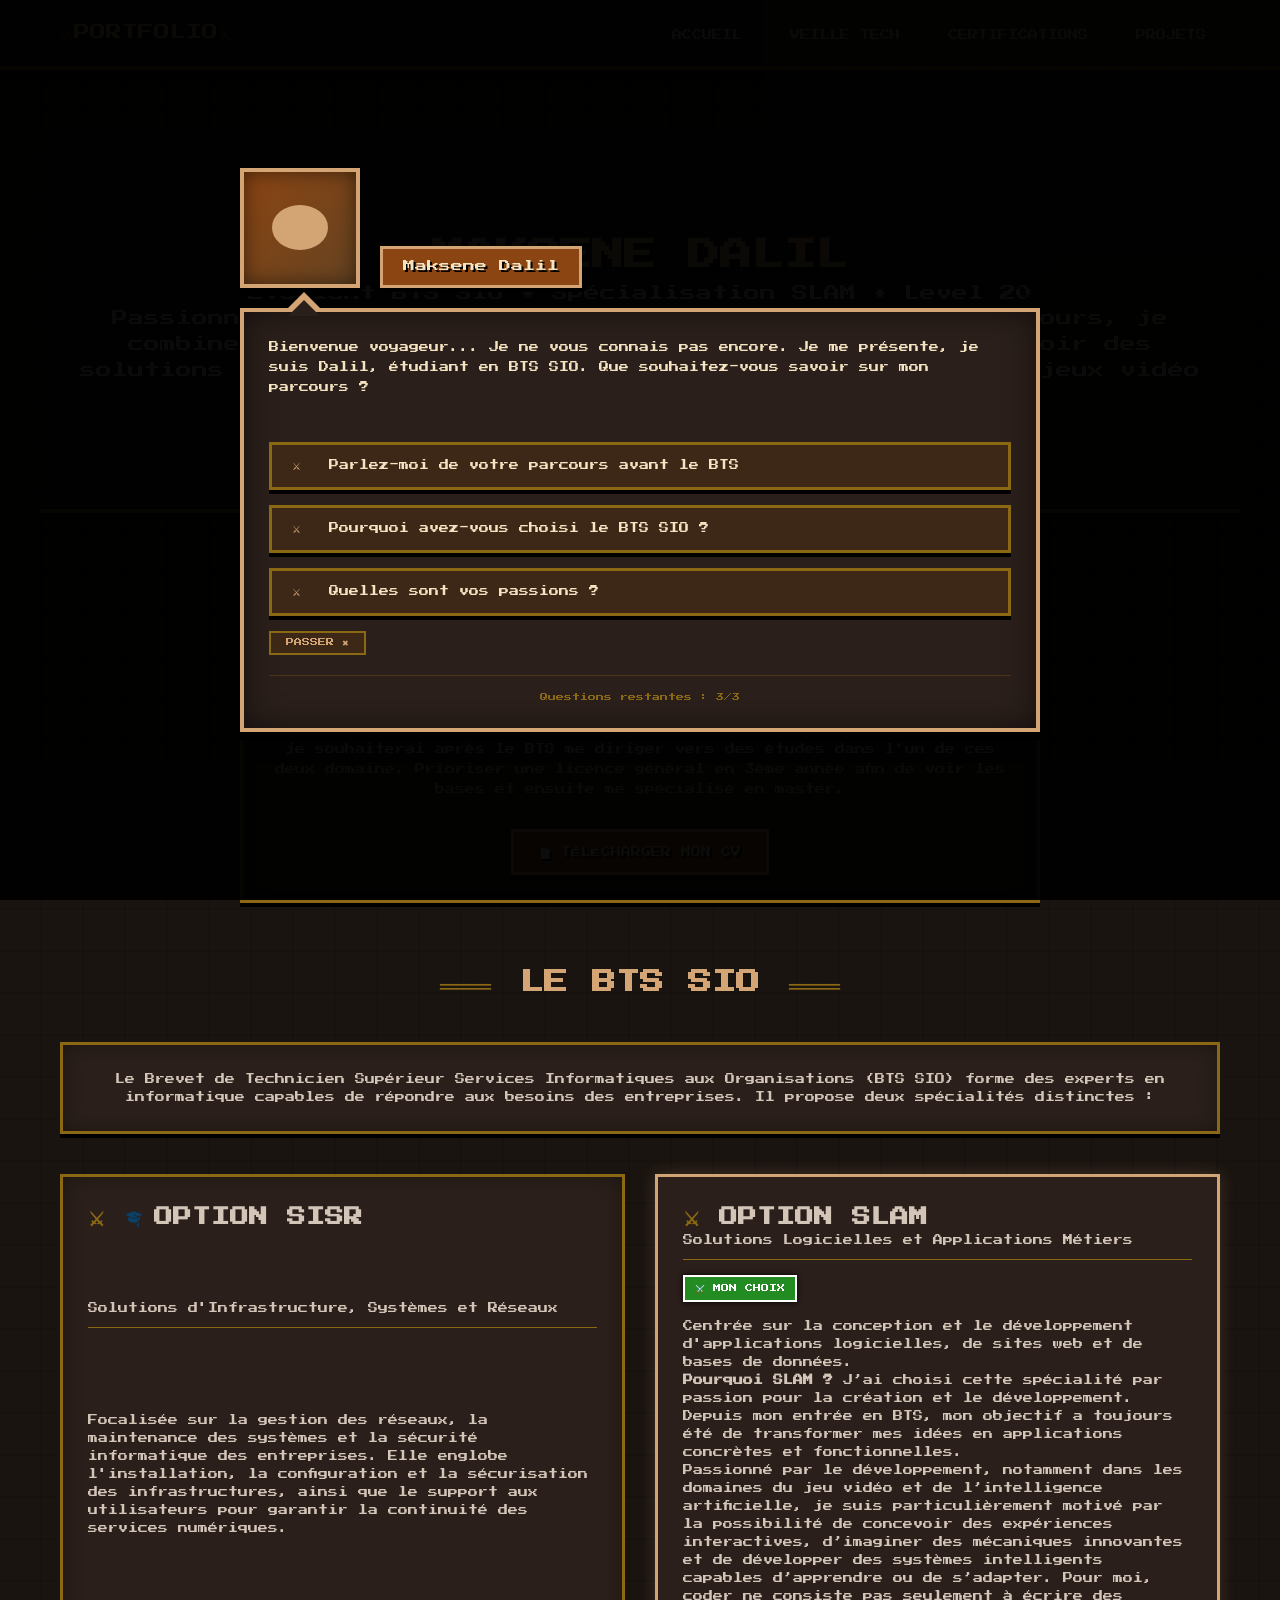
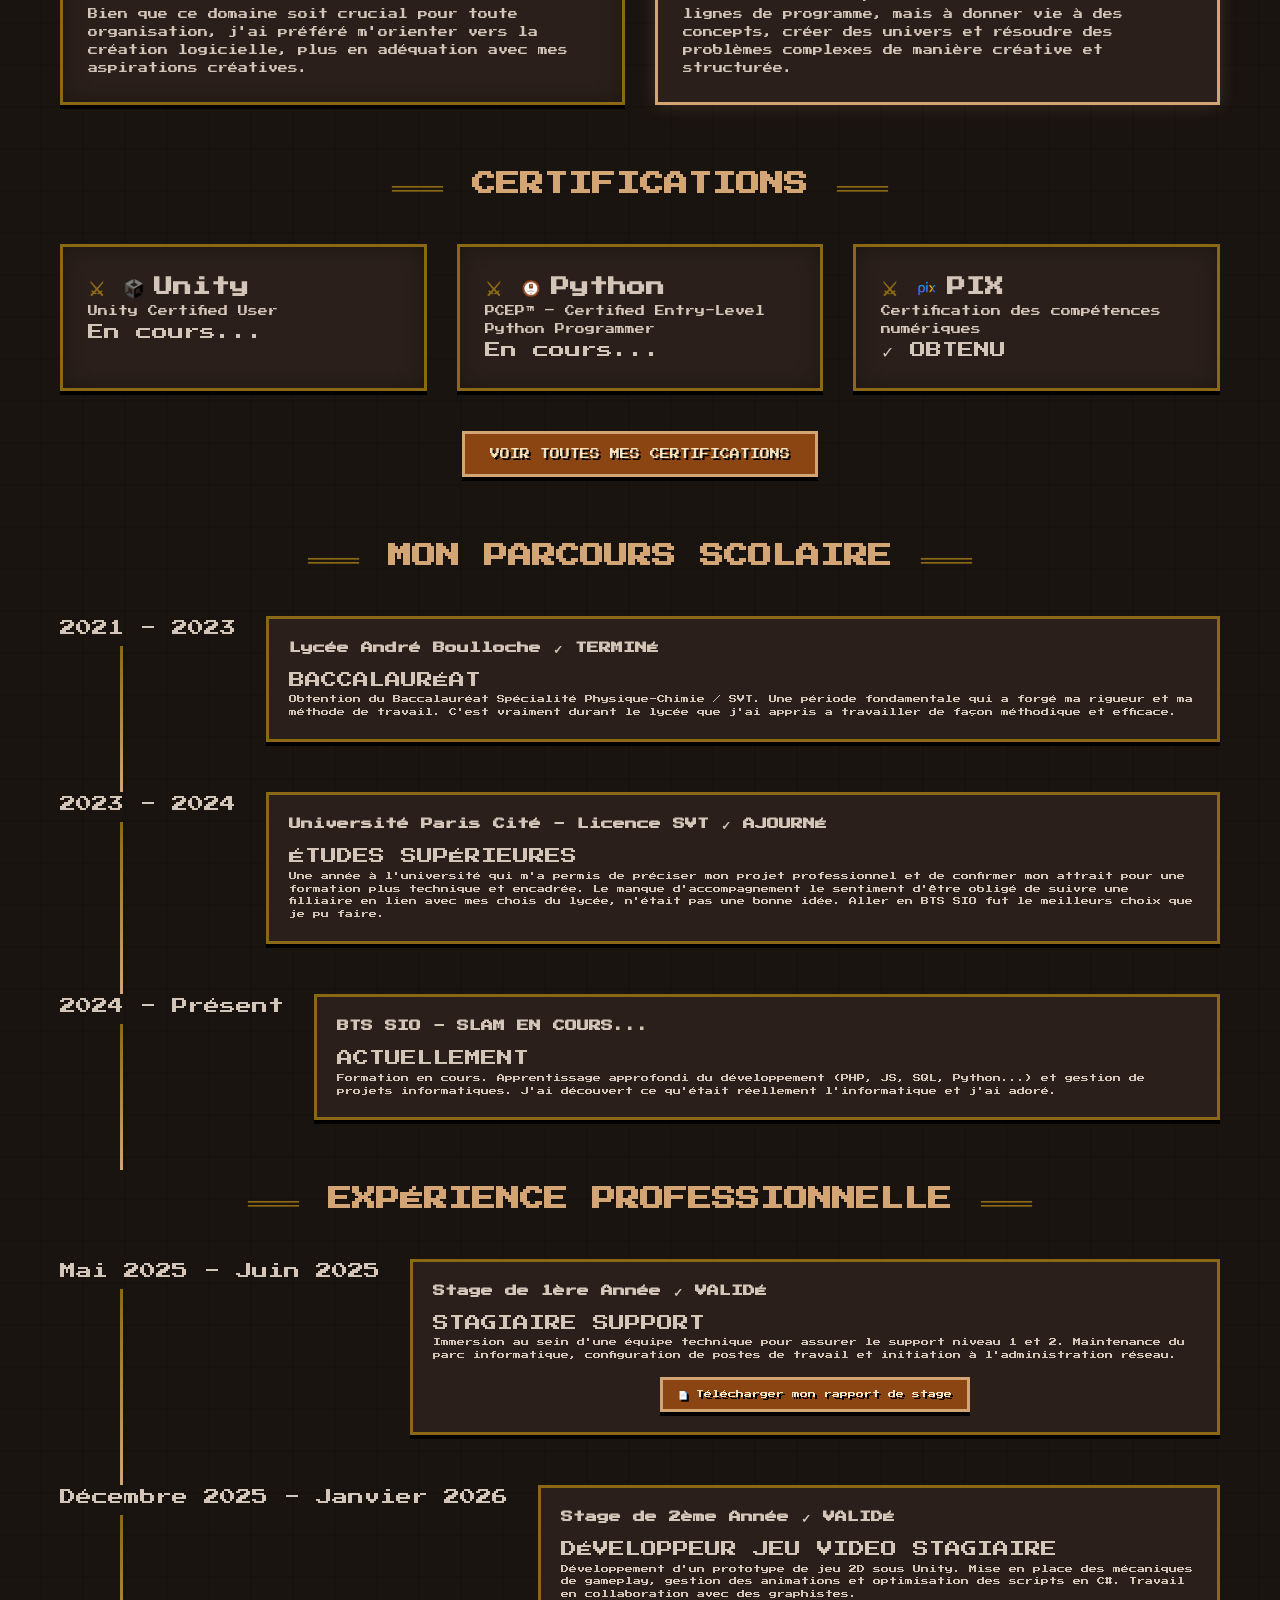
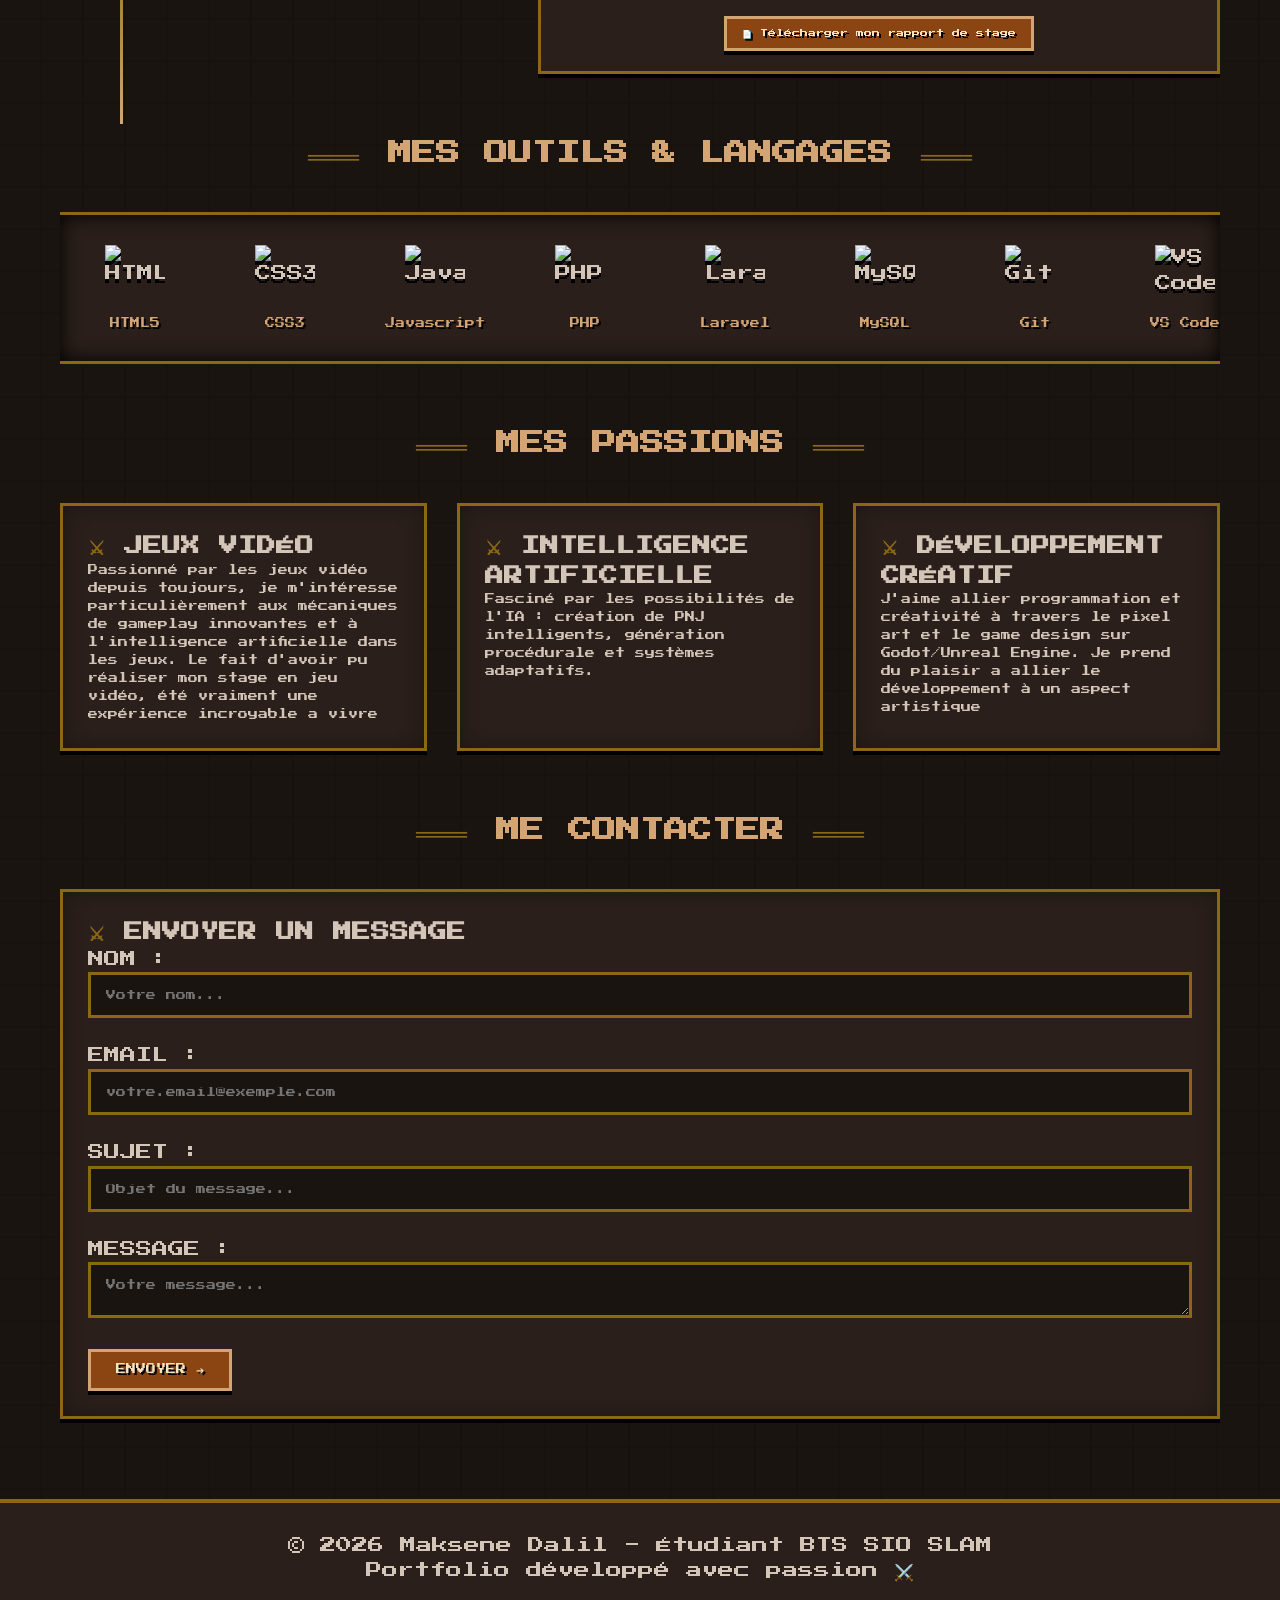
==== commit 9fc35fe1: "Update project descriptions, add assets and GSB/Guess project details" ====
--- a/index.html
+++ b/index.html
@@ -87,7 +87,7 @@
                     master.
                 </p>
                 <div class="cv-download-container">
-                    <a href="#" class="download-btn">
+                    <a href="info_perso/CV_maksene_dalil.pdf" class="download-btn">
                         <span class="icon">📄</span> TÉLÉCHARGER MON CV
                     </a>
                 </div>
@@ -230,14 +230,15 @@
                         l'administration réseau.
                     </p>
                     <div class="report-download">
-                        <a href="#" class="download-link">📄 Télécharger mon rapport de stage</a>
+                        <a href="rapport_stage/Rapport_de_stage_1ere_annee_BTSSIO_Maksene_Dalil.pdf"
+                            class="download-link">📄 Télécharger mon rapport de stage</a>
                     </div>
                 </div>
             </div>
 
             <!-- Stage 2 -->
             <div class="timeline-item animate-on-scroll">
-                <div class="timeline-date">Janvier 2026 - Février 2026</div>
+                <div class="timeline-date">Décembre 2025 - Janvier 2026</div>
                 <div class="timeline-content">
                     <h4>Stage de 2ème Année <span class="quest-status">✓ VALIDÉ</span></h4>
                     <span class="quest-badge">DÉVELOPPEUR JEU VIDEO STAGIAIRE</span>
@@ -247,7 +248,8 @@
                         graphistes.
                     </p>
                     <div class="report-download">
-                        <a href="#" class="download-link">📄 Télécharger mon rapport de stage</a>
+                        <a href="rapport_stage/Rapport_de_stage_Maksene_Dalil_2eme_année_BTS_SIO.pdf"
+                            class="download-link">📄 Télécharger mon rapport de stage</a>
                     </div>
                 </div>
             </div>
--- a/style.css
+++ b/style.css
@@ -851,6 +851,27 @@
     overflow: hidden;
     display: flex;
     flex-direction: column;
+    height: 100%;
+    /* Ensure all cards in a row have the same height */
+}
+
+.project-header-info {
+    padding: 25px;
+    display: flex;
+    flex-direction: column;
+    gap: 15px;
+    flex-grow: 1;
+}
+
+.project-header-info h3 {
+    margin-bottom: 5px;
+    font-size: var(--font-size-h3);
+}
+
+.project-summary {
+    font-size: var(--font-size-base);
+    line-height: 1.8 !important;
+    color: #d4c5b9;
 }
 
 .project-img-placeholder {
@@ -869,6 +890,23 @@
     height: 100%;
     object-fit: cover;
     object-position: top;
+}
+
+.img-label {
+    font-family: var(--font-family-pixel);
+    font-size: 1.2rem;
+    color: #8b6914;
+    text-transform: uppercase;
+    letter-spacing: 2px;
+    transition: all 0.3s ease;
+    text-shadow: 2px 2px 0px #000;
+    z-index: 2;
+}
+
+.project-card:hover .img-label {
+    color: #ffd700;
+    text-shadow: 0 0 10px rgba(255, 215, 0, 0.8), 2px 2px 0px #000;
+    transform: scale(1.1);
 }
 
 .project-preview-img {
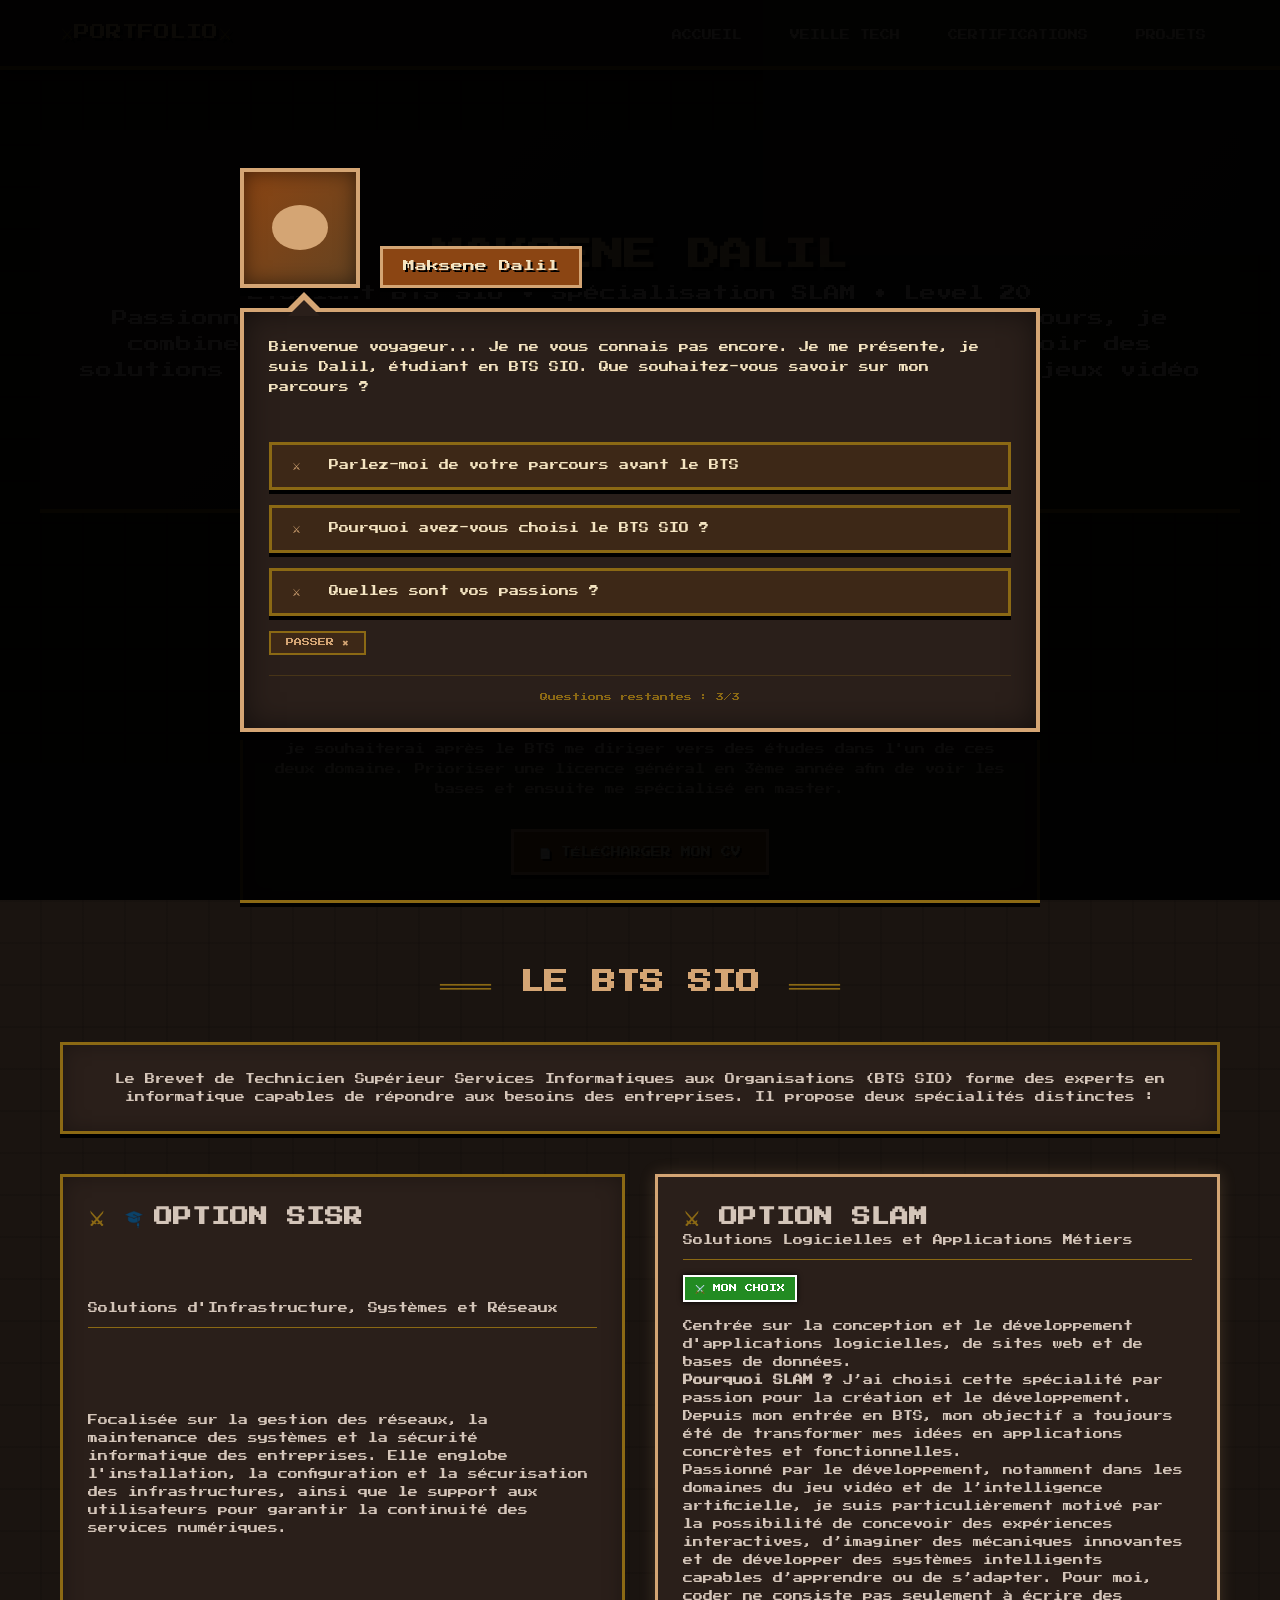
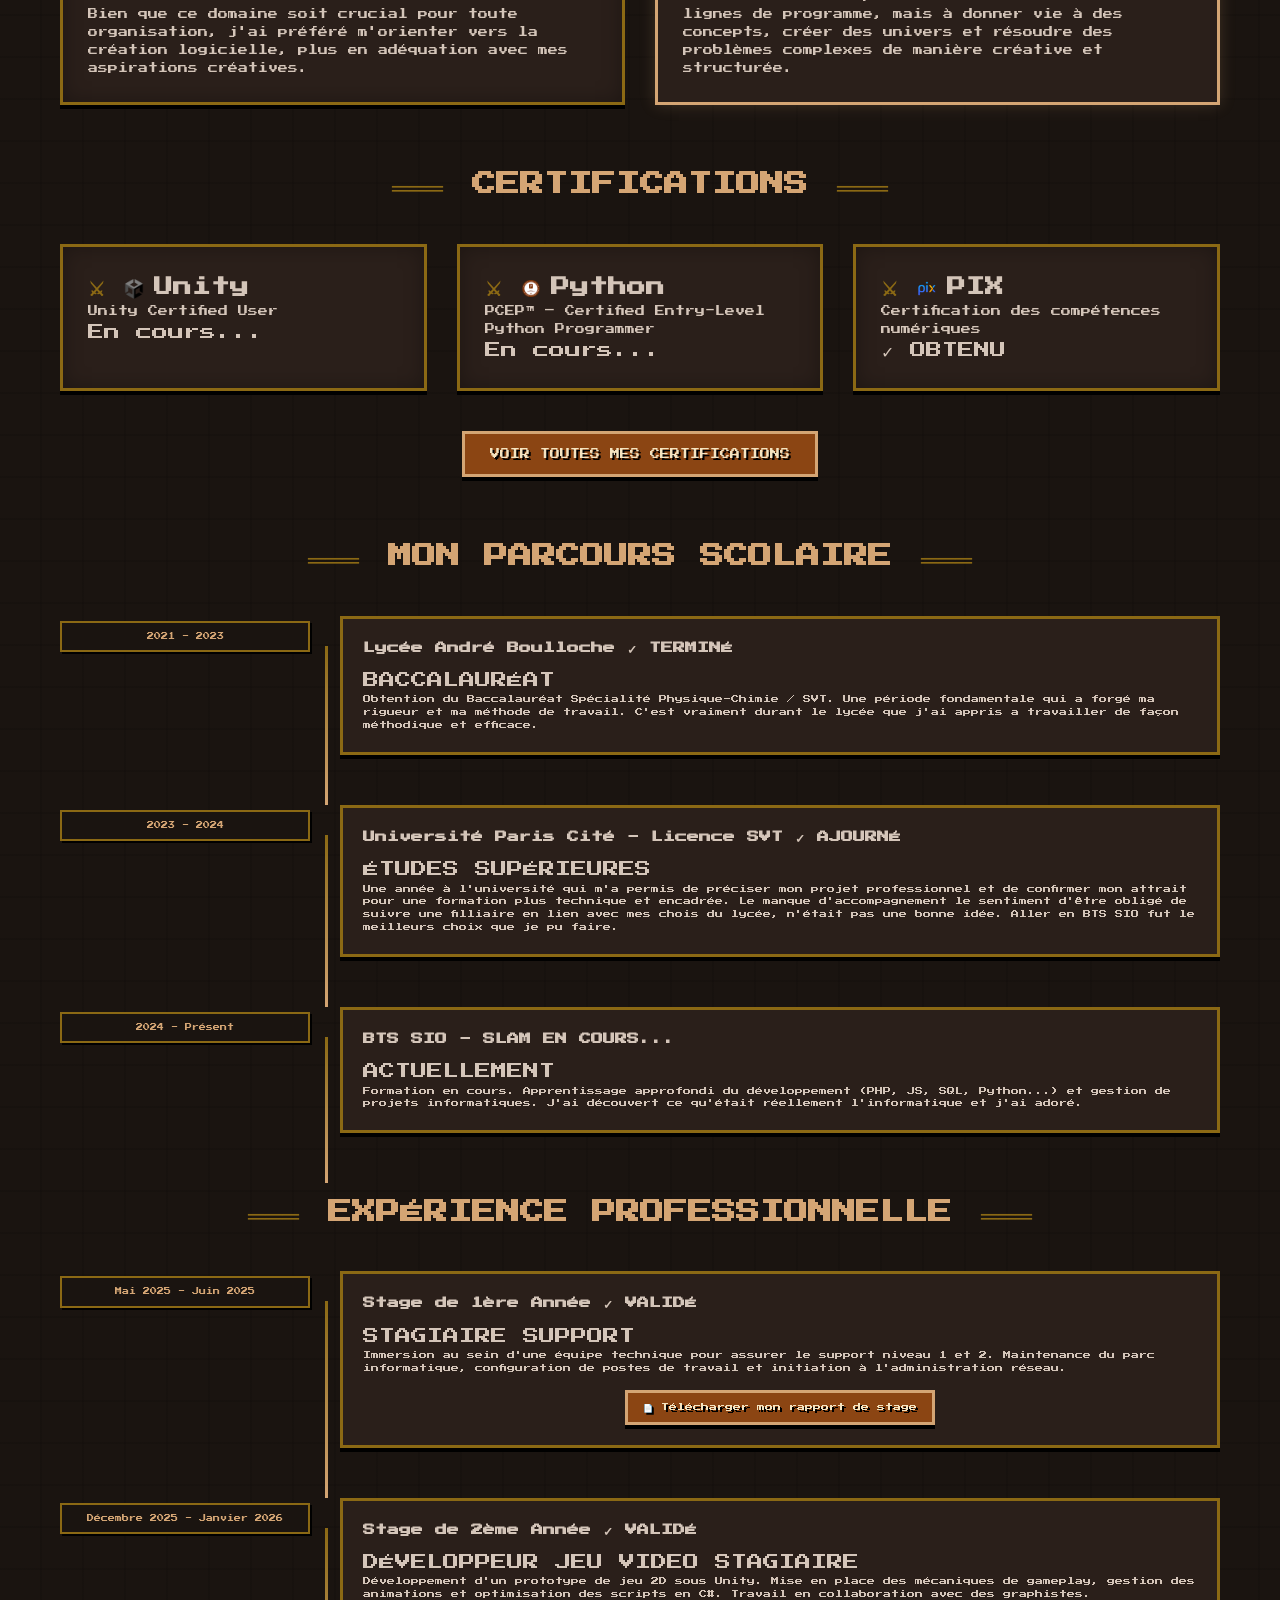
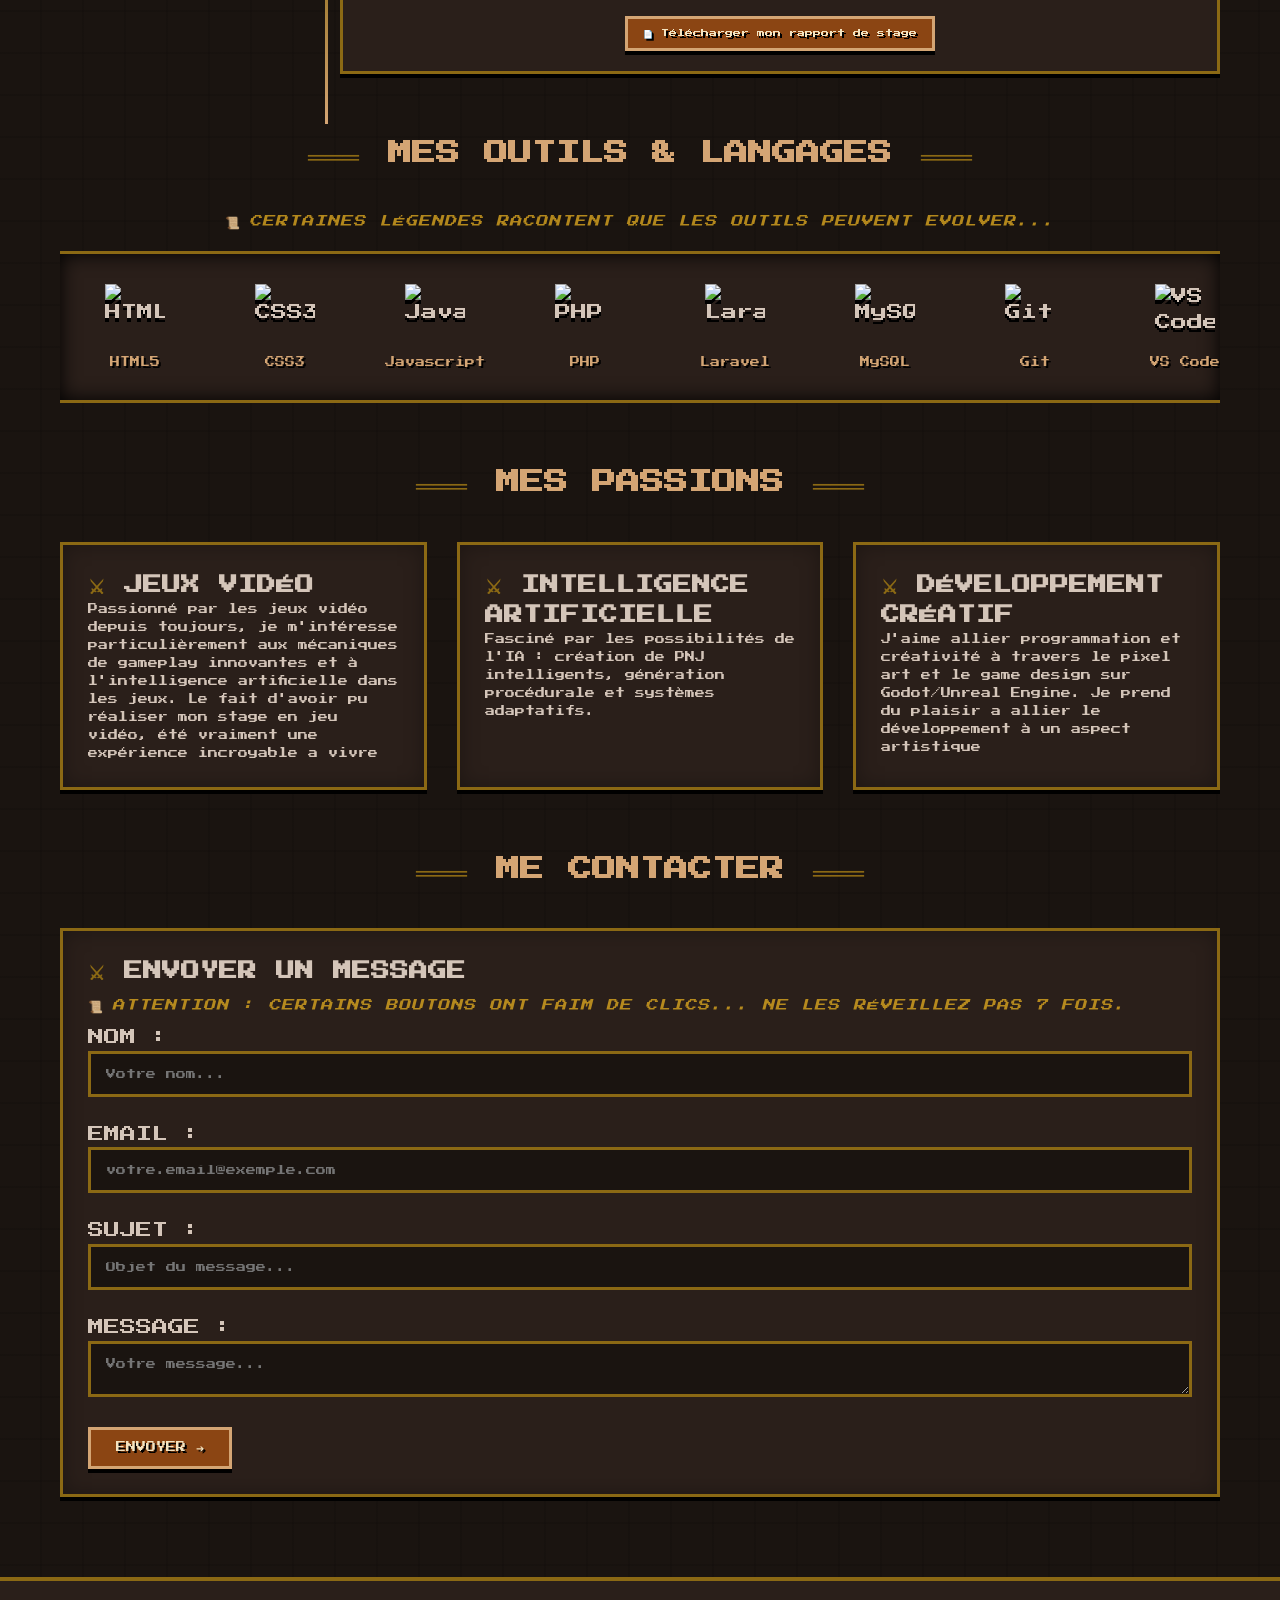
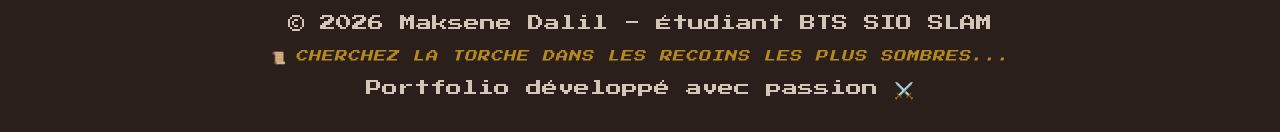
==== commit 080f4dbc: "feat: complete RPG easter egg bundle with coordination fixes, fire trails, quest hints and mimic ove" ====
--- a/index.html
+++ b/index.html
@@ -259,6 +259,8 @@
     <!-- Section SKILLS CAROUSEL -->
     <section id="skills-carousel" class="animate-on-scroll">
         <h2 class="section-title">MES OUTILS & LANGAGES</h2>
+        <div class="quest-hint" style="justify-content: center; margin-bottom: 20px;">Certaines légendes racontent que
+            les outils peuvent EVOLVER...</div>
         <div class="carousel-container">
             <div class="carousel-track">
                 <!-- HTML -->
@@ -362,6 +364,7 @@
         <h2 class="section-title">ME CONTACTER</h2>
         <div class="card">
             <h3>ENVOYER UN MESSAGE</h3>
+            <div class="quest-hint">Attention : Certains boutons ont faim de clics... Ne les réveillez pas 7 fois.</div>
             <form class="contact-form" id="contactForm">
                 <div class="form-group">
                     <label for="name">NOM :</label>
@@ -386,6 +389,8 @@
 
     <footer>
         <p>© 2026 Maksene Dalil - Étudiant BTS SIO SLAM</p>
+        <div class="quest-hint" style="justify-content: center;">Cherchez la TORCHE dans les recoins les plus sombres...
+        </div>
         <p>Portfolio développé avec passion ⚔️</p>
     </footer>
 
--- a/style.css
+++ b/style.css
@@ -46,7 +46,7 @@
 
 /* Effet de clic - particules pixel */
 .click-particle {
-    position: fixed;
+    position: absolute;
     width: 8px;
     height: 8px;
     background: #d4a574;
@@ -81,6 +81,32 @@
     animation: fade-trail 0.5s ease-out forwards;
 }
 
+/* Trainee de feu pour l'épée légendaire */
+.legendary-fire {
+    position: fixed;
+    width: 10px;
+    height: 10px;
+    background: radial-gradient(circle, #ffeb3b, #ff9800, #ff5722);
+    border-radius: 50%;
+    pointer-events: none;
+    z-index: 9997;
+    filter: blur(1px);
+    animation: fire-rise 0.6s ease-out forwards;
+    box-shadow: 0 0 10px #ff5722, 0 0 20px #ffeb3b;
+}
+
+@keyframes fire-rise {
+    0% {
+        transform: translate(0, 0) scale(1) rotate(0deg);
+        opacity: 1;
+    }
+
+    100% {
+        transform: translate(var(--rx), var(--ry)) scale(0) rotate(180deg);
+        opacity: 0;
+    }
+}
+
 @keyframes fade-trail {
     to {
         opacity: 0;
@@ -98,13 +124,38 @@
 @keyframes fadeIn {
     from {
         opacity: 0;
-        transform: translateY(30px);
+        transform: translateY(20px);
     }
 
     to {
         opacity: 1;
         transform: translateY(0);
     }
+}
+
+/* RPG QUEST HINTS */
+.quest-hint {
+    font-size: 0.75rem;
+    color: #daa520;
+    font-style: italic;
+    margin: 10px 0;
+    opacity: 0.8;
+    text-transform: uppercase;
+    display: flex;
+    align-items: center;
+    gap: 8px;
+    letter-spacing: 1px;
+    transition: opacity 0.3s;
+}
+
+.quest-hint:hover {
+    opacity: 1;
+    color: #ffd700;
+}
+
+.quest-hint::before {
+    content: '📜';
+    font-style: normal;
 }
 
 @keyframes slideInLeft {
@@ -559,12 +610,29 @@
     gap: 30px;
     margin-bottom: 50px;
     position: relative;
+    align-items: flex-start;
+}
+
+.timeline-date {
+    width: 250px;
+    flex-shrink: 0;
+    text-align: center;
+    font-size: var(--font-size-tiny);
+    color: #d4a574;
+    padding: 8px 12px;
+    background: #1a1410;
+    border: 2px solid #8b6914;
+    box-shadow: 2px 2px 0px #000;
+    height: fit-content;
+    margin-top: 5px;
+    position: relative;
+    z-index: 2;
 }
 
 .timeline-item::before {
     content: '';
     position: absolute;
-    left: 60px;
+    left: 265px;
     top: 30px;
     bottom: -50px;
     width: 3px;
@@ -593,7 +661,7 @@
 
 .timeline-content::before {
     position: absolute;
-    left: -48px;
+    left: -32.5px;
     top: 15px;
     width: 35px;
     height: 35px;
@@ -855,6 +923,254 @@
     /* Ensure all cards in a row have the same height */
 }
 
+.card-buttons {
+    display: flex;
+    gap: 12px;
+    padding: 0 25px 25px;
+    justify-content: space-between;
+    margin-top: auto;
+}
+
+.card-buttons .pixel-btn {
+    flex: 1;
+    text-align: center;
+    padding: 10px 5px;
+    font-size: var(--font-size-tiny);
+    display: inline-block;
+    background: #8b4513;
+    color: #f4e4c1 !important;
+    border: 3px solid #d4a574;
+    transition: all 0.3s;
+    box-shadow: 0 4px 0 #000;
+    text-shadow: 2px 2px #000;
+}
+
+.card-buttons .pixel-btn:hover {
+    background: #d4a574;
+    color: #2a1f1a !important;
+    transform: translateY(-2px);
+    box-shadow: 0 6px 0 #000;
+}
+
+/* --- EASTER EGGS STYLES --- */
+
+/* 1. Weapon Evolution Cursors */
+.weapon-lvl-2,
+.weapon-lvl-2 * {
+    cursor: url('[data-uri]') 16 0, auto !important;
+}
+
+.weapon-lvl-3,
+.weapon-lvl-3 * {
+    cursor: url('[data-uri]') 16 0, auto !important;
+}
+
+.weapon-lvl-4,
+.weapon-lvl-4 * {
+    cursor: url('[data-uri]') 16 0, auto !important;
+}
+
+.weapon-lvl-5,
+.weapon-lvl-5 * {
+    cursor: url('[data-uri]') 16 0, auto !important;
+}
+
+/* 2. Dungeon Mode */
+.dungeon-mode {
+    filter: sepia(0.5) contrast(1.2);
+}
+
+.dungeon-overlay {
+    position: absolute;
+    top: 0;
+    left: 0;
+    width: 100%;
+    height: 100%;
+    min-height: 100vh;
+    background: radial-gradient(circle 250px at var(--x) var(--y), transparent 80%, rgba(0, 0, 0, 0.98) 100%);
+    z-index: 10000;
+    pointer-events: none;
+    transition: none;
+    /* Remove lag so it follows cursor instantly */
+}
+
+/* 3. Mimic Encounter Styles */
+.mimic-active {
+    position: relative;
+    background: #ff4444 !important;
+    animation: mimic-shake 0.2s infinite;
+    transform: scale(1.2);
+    z-index: 1000;
+    overflow: visible !important;
+    color: transparent !important;
+    /* Hide the text */
+}
+
+.mimic-face {
+    position: absolute;
+    top: 50%;
+    left: 50%;
+    transform: translate(-50%, -50%);
+    width: 350%;
+    /* Much larger */
+    height: 350%;
+    background: url('assets/img/mimic-face.png') no-repeat center center;
+    background-size: contain;
+    pointer-events: none;
+    z-index: 1001;
+    filter: drop-shadow(0 0 15px rgba(255, 0, 0, 0.7));
+}
+
+@keyframes mimic-shake {
+    0% {
+        transform: translate(1px, 1px) rotate(0deg);
+    }
+
+    10% {
+        transform: translate(-1px, -2px) rotate(-1deg);
+    }
+
+    20% {
+        transform: translate(-3px, 0px) rotate(1deg);
+    }
+
+    30% {
+        transform: translate(3px, 2px) rotate(0deg);
+    }
+
+    40% {
+        transform: translate(1px, -1px) rotate(1deg);
+    }
+
+    50% {
+        transform: translate(-1px, 2px) rotate(-1deg);
+    }
+
+    60% {
+        transform: translate(-3px, 1px) rotate(0deg);
+    }
+
+    70% {
+        transform: translate(3px, 1px) rotate(-1deg);
+    }
+
+    80% {
+        transform: translate(-1px, -1px) rotate(1deg);
+    }
+
+    90% {
+        transform: translate(1px, 2px) rotate(0deg);
+    }
+
+    100% {
+        transform: translate(1px, -2px) rotate(-1deg);
+    }
+}
+
+.boss-bar-container {
+    position: fixed;
+    top: 20px;
+    left: 50%;
+    transform: translateX(-50%);
+    width: 60%;
+    z-index: 10001;
+    background: rgba(0, 0, 0, 0.8);
+    border: 3px solid #8b0000;
+    padding: 10px;
+    box-shadow: 0 0 20px #ff0000;
+    text-align: center;
+}
+
+.boss-name {
+    color: #ff4444;
+    font-size: 14px;
+    margin-bottom: 5px;
+    text-shadow: 2px 2px #000;
+}
+
+.boss-hp-bg {
+    height: 20px;
+    background: #330000;
+    border: 2px solid #000;
+}
+
+.boss-hp-fill {
+    height: 100%;
+    background: linear-gradient(90deg, #ff0000, #880000);
+    transition: width 0.2s;
+}
+
+/* RPG Notifications */
+.rpg-notification {
+    position: fixed;
+    top: 20%;
+    left: 50%;
+    transform: translate(-50%, -50%);
+    z-index: 10002;
+    font-size: 20px;
+    text-align: center;
+    background: rgba(0, 0, 0, 0.9);
+    border: 4px double #d4a574;
+    padding: 20px 40px;
+    animation: notification-bounce 3s cubic-bezier(0.1, 0, 0.3, 1) forwards;
+    pointer-events: none;
+    text-shadow: 3px 3px #000;
+}
+
+@keyframes notification-bounce {
+    0% {
+        transform: translate(-50%, -100%);
+        opacity: 0;
+    }
+
+    10% {
+        transform: translate(-50%, -50%);
+        opacity: 1;
+    }
+
+    80% {
+        transform: translate(-50%, -50%);
+        opacity: 1;
+    }
+
+    100% {
+        transform: translate(-50%, -200%);
+        opacity: 0;
+    }
+}
+
+.shake {
+    animation: screen-shake 0.2s infinite;
+}
+
+@keyframes screen-shake {
+    0% {
+        transform: translate(2px, 1px) rotate(0deg);
+    }
+
+    25% {
+        transform: translate(-1px, -2px) rotate(-1deg);
+    }
+
+    50% {
+        transform: translate(-3px, 0px) rotate(1deg);
+    }
+
+    75% {
+        transform: translate(3px, 2px) rotate(0deg);
+    }
+
+    100% {
+        transform: translate(1px, -1px) rotate(1deg);
+    }
+}
+
+.github-btn:hover {
+    background: #8b6914 !important;
+    color: #f4e4c1 !important;
+    border-color: #d4a574 !important;
+}
+
 .project-header-info {
     padding: 25px;
     display: flex;
@@ -943,6 +1259,28 @@
     .carousel-track {
         width: calc(100px * 16);
         animation: scroll-carousel 15s linear infinite;
+    }
+
+    .timeline-item {
+        flex-direction: column;
+        gap: 20px;
+        padding-left: 40px;
+    }
+
+    .timeline-date {
+        width: 100%;
+        text-align: left;
+        margin-bottom: 10px;
+    }
+
+    .timeline-item::before {
+        left: 20px;
+        top: 0;
+        bottom: -20px;
+    }
+
+    .timeline-content::before {
+        left: -52px;
     }
 }
 
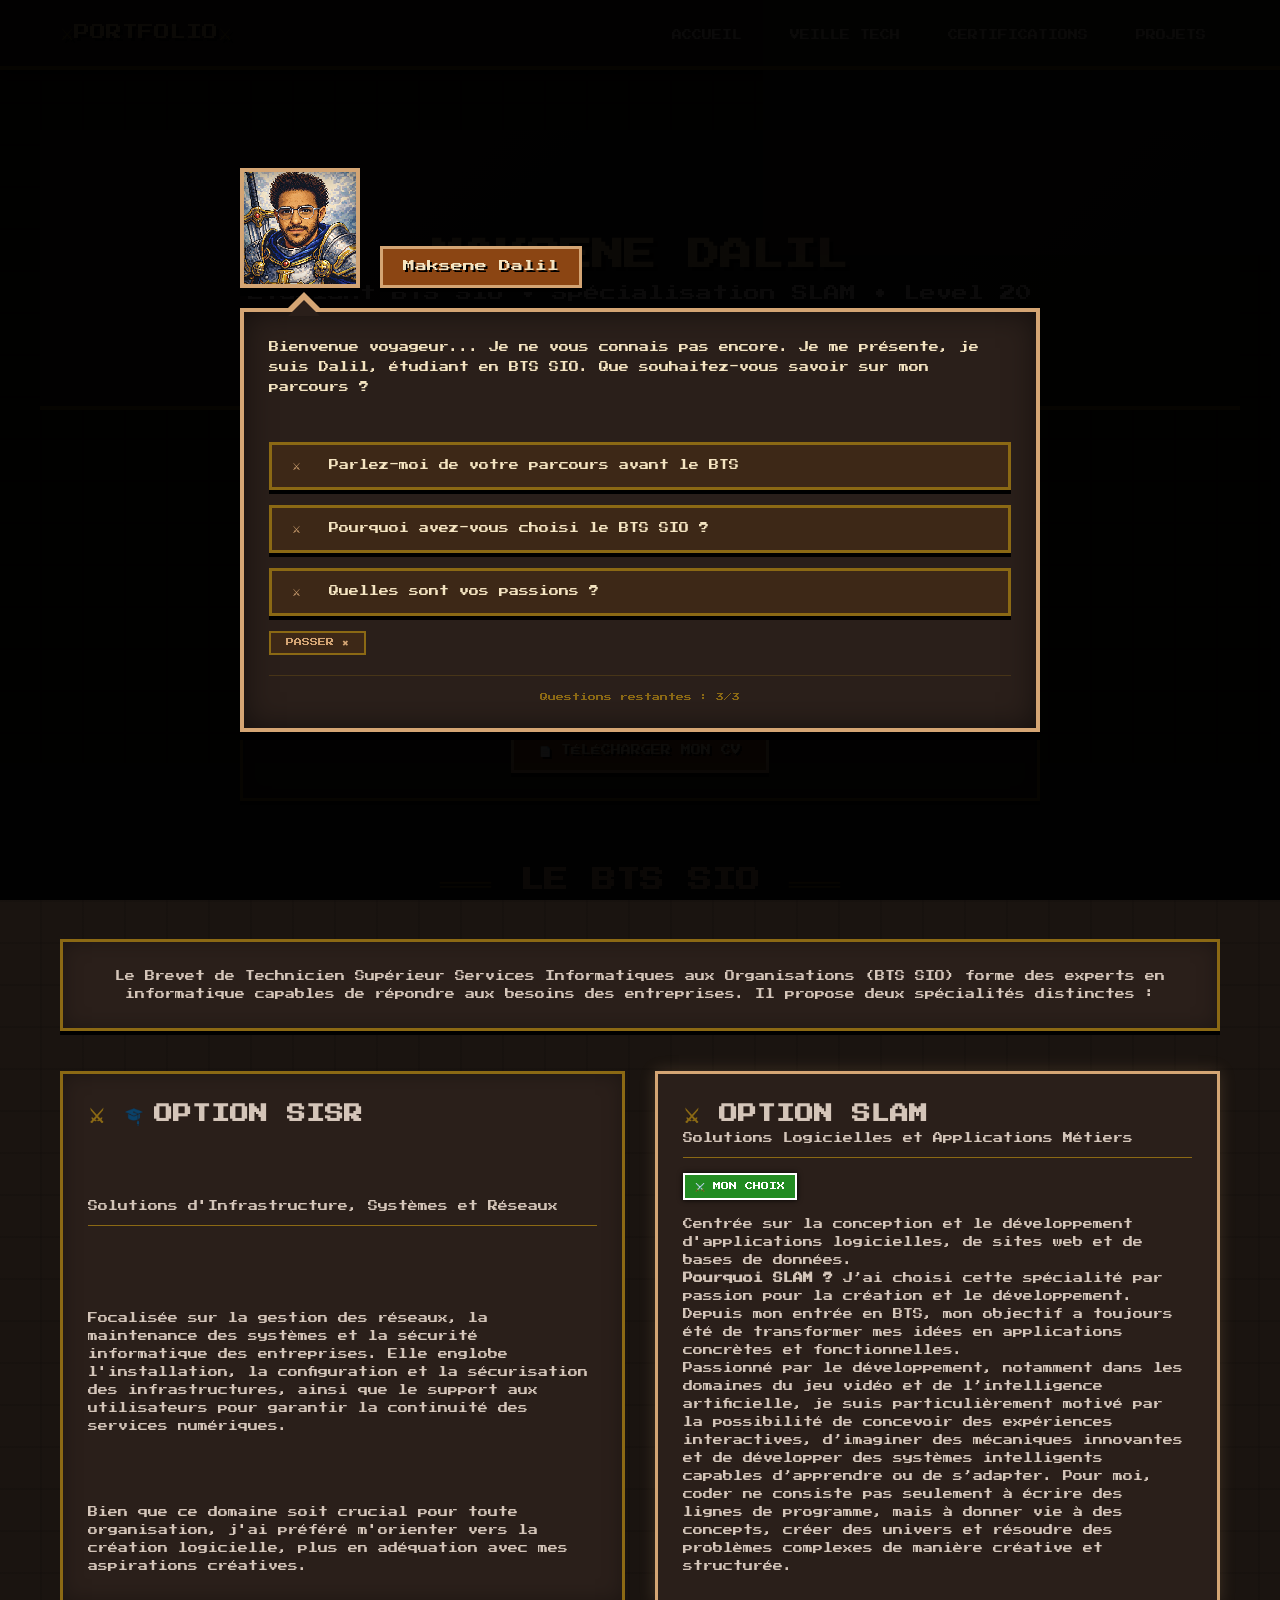
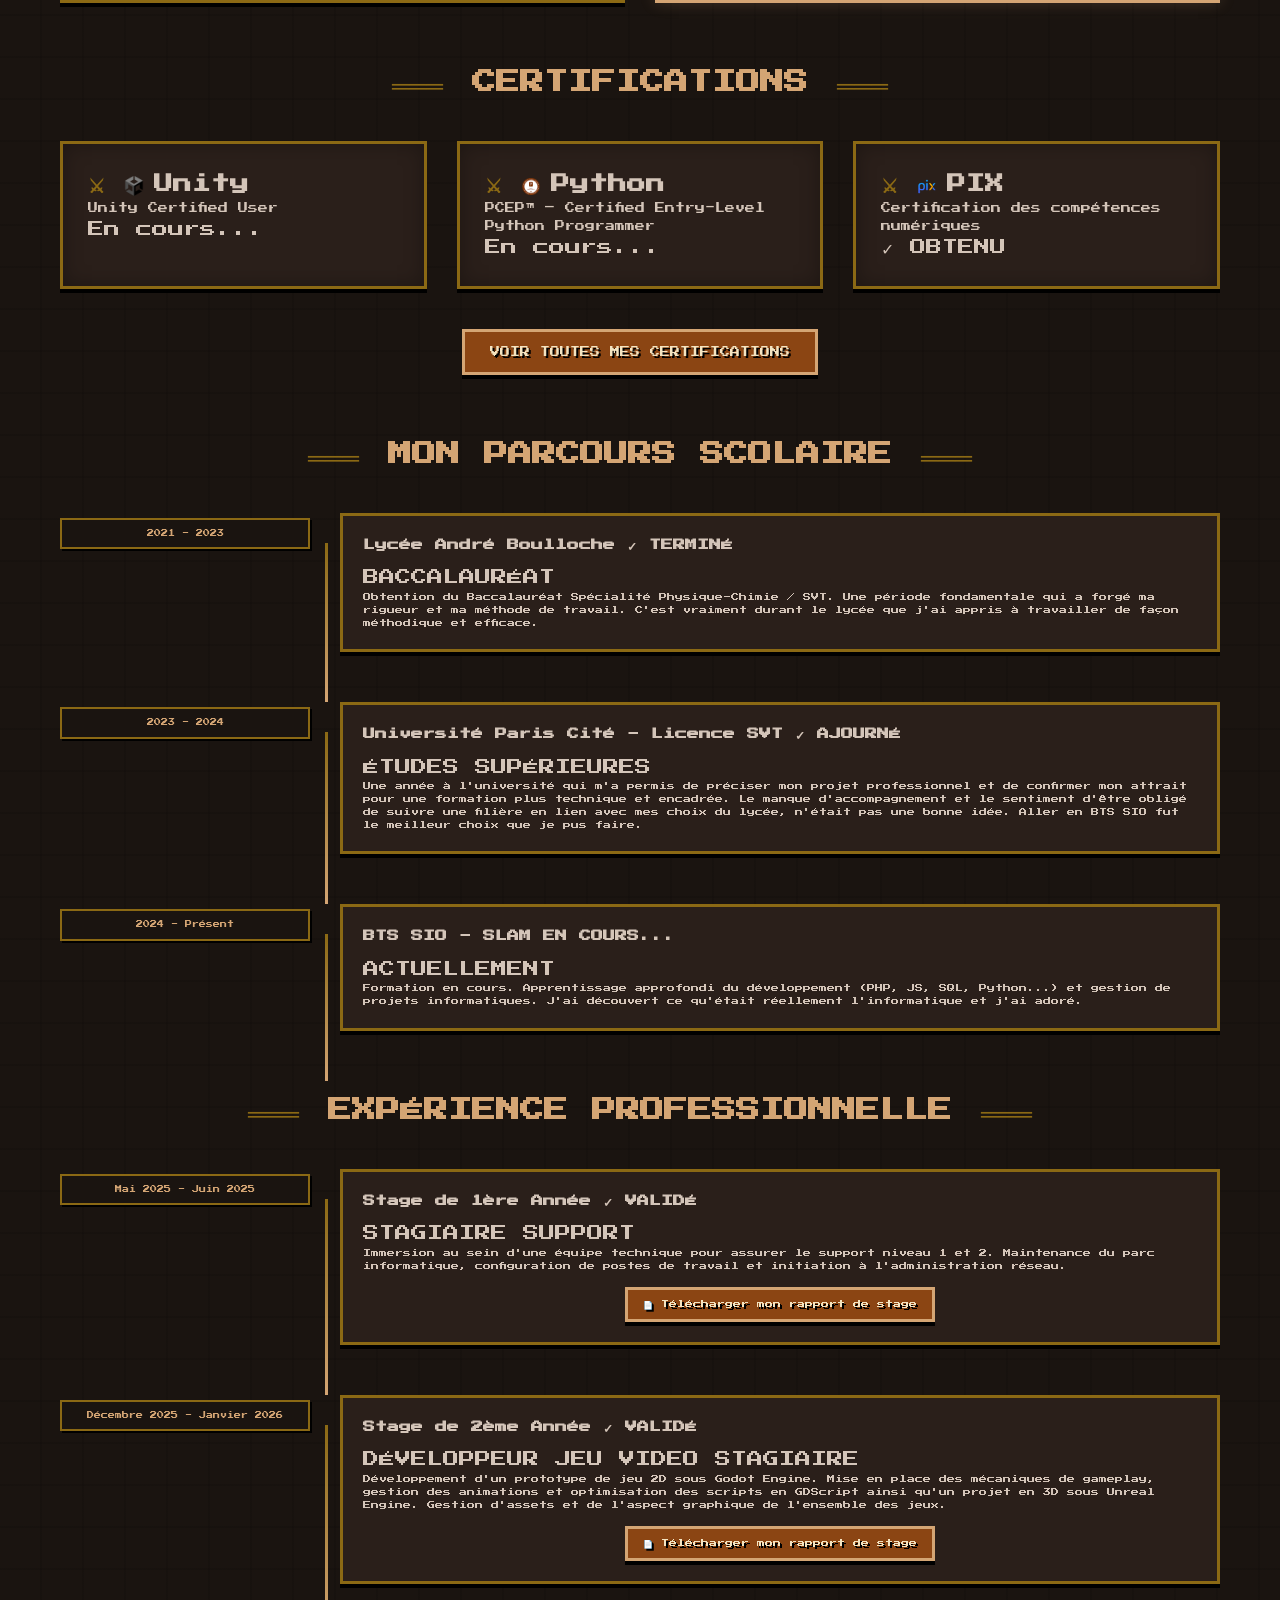
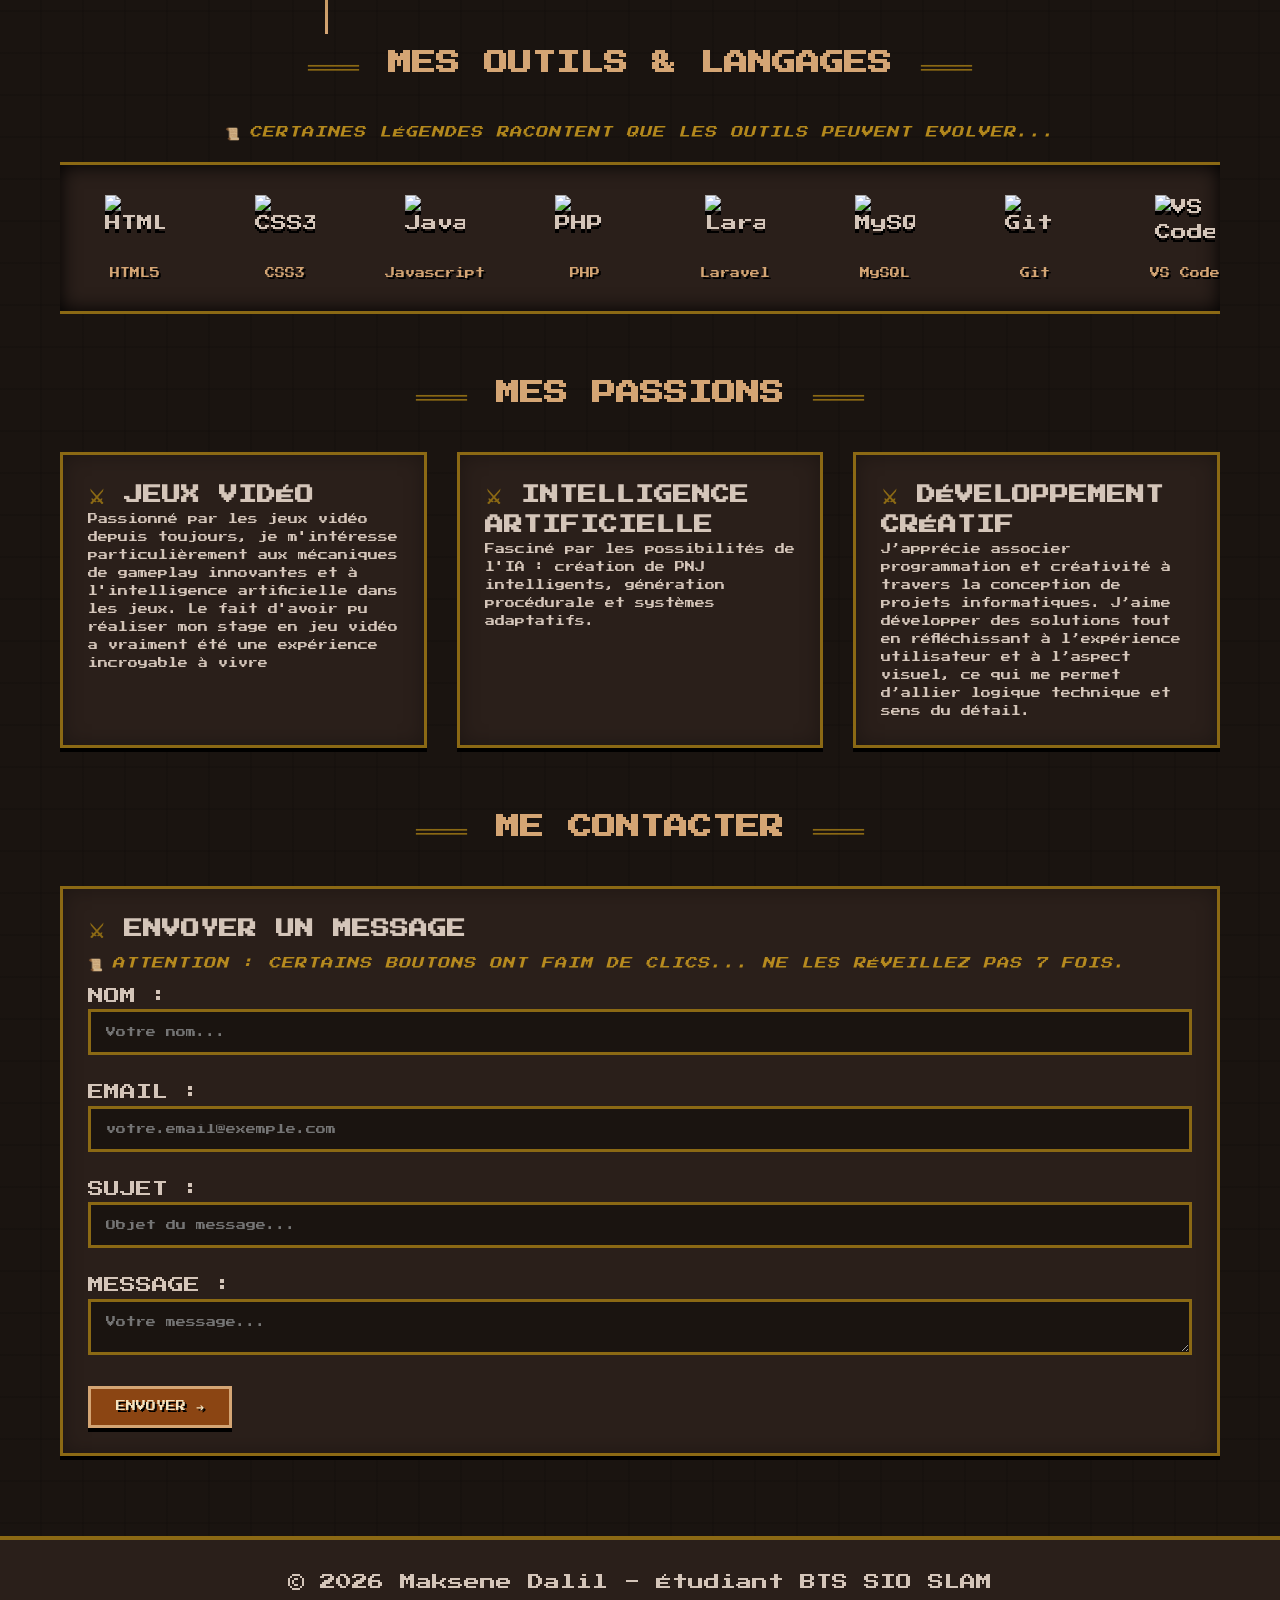
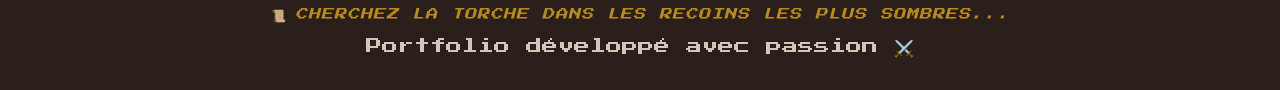
==== commit 4165f9e0: "Fix spelling, grammar, and consistency across all portfolio pages" ====
--- a/index.html
+++ b/index.html
@@ -65,11 +65,6 @@
         <div class="hero-content">
             <h1>MAKSENE DALIL</h1>
             <p class="hero-subtitle">Étudiant BTS SIO • Spécialisation SLAM • Level 20</p>
-            <p class="hero-description">
-                Passionné par l'informatique et les jeux vidéo depuis toujours, je combine compétences, techniques et
-                créativité pour concevoir des solutions innovantes.
-                Mon objectif : devenir développeur de jeux vidéo ou spécialiste en intelligence artificielle.
-            </p>
         </div>
     </section>
 
@@ -81,13 +76,13 @@
                 <p>
                     Bonjour ! Je m'appelle Maksene Dalil. Passionné d'informatique, j'ai trouvé ma voie dans le
                     développement après un parcours riche en enseignements.
-                    Passionné par le jeu vidéo et l'intelligence artificxielle, je souhaiterai après le BTS me diriger
-                    vers des études dans l'un de ces deux domaine.
-                    Prioriser une licence général en 3ème année afin de voir les bases et ensuite me spécialisé en
+                    Passionné par le jeu vidéo et l'intelligence artificielle, je souhaiterais après le BTS me diriger
+                    vers des études dans l'un de ces deux domaines.
+                    Prioriser une licence générale en 3ème année afin de voir les bases et ensuite me spécialiser en
                     master.
                 </p>
                 <div class="cv-download-container">
-                    <a href="info_perso/CV_maksene_dalil.pdf" class="download-btn">
+                    <a href="info_perso/CV_Dalil_Maksene.pdf" class="download-btn">
                         <span class="icon">📄</span> TÉLÉCHARGER MON CV
                     </a>
                 </div>
@@ -180,8 +175,9 @@
                     <span class="quest-badge">BACCALAURÉAT</span>
                     <p>Obtention du Baccalauréat Spécialité Physique-Chimie / SVT. Une période fondamentale qui a forgé
                         ma rigueur et
-                        ma méthode de travail. C'est vraiment durant le lycée que j'ai appris a travailler de façon
-                        méthodique et efficace.</p>
+                        ma méthode de travail. C'est vraiment durant le lycée que j'ai appris à travailler de façon
+                        méthodique et efficace.
+                    </p>
                 </div>
             </div>
 
@@ -192,10 +188,12 @@
                     <h4>Université Paris Cité - Licence SVT <span class="quest-status">✓ AJOURNÉ</span></h4>
                     <span class="quest-badge">ÉTUDES SUPÉRIEURES</span>
                     <p>Une année à l'université qui m'a permis de préciser mon projet professionnel et de confirmer mon
-                        attrait pour une formation plus technique et encadrée. Le manque d'accompagnement le sentiment
-                        d'être obligé de suivre une filliaire en lien avec mes chois du lycée, n'était pas une bonne
+                        attrait pour une formation plus technique et encadrée. Le manque d'accompagnement et le
+                        sentiment
+                        d'être obligé de suivre une filière en lien avec mes choix du lycée, n'était pas une bonne
                         idée.
-                        Aller en BTS SIO fut le meilleurs choix que je pu faire.</p>
+                        Aller en BTS SIO fut le meilleur choix que je pus faire.
+                    </p>
                 </div>
             </div>
 
@@ -243,9 +241,10 @@
                     <h4>Stage de 2ème Année <span class="quest-status">✓ VALIDÉ</span></h4>
                     <span class="quest-badge">DÉVELOPPEUR JEU VIDEO STAGIAIRE</span>
                     <p>
-                        Développement d'un prototype de jeu 2D sous Unity. Mise en place des mécaniques de gameplay,
-                        gestion des animations et optimisation des scripts en C#. Travail en collaboration avec des
-                        graphistes.
+                        Développement d'un prototype de jeu 2D sous Godot Engine. Mise en place des mécaniques de
+                        gameplay,
+                        gestion des animations et optimisation des scripts en GDScript ainsi qu'un projet en 3D sous
+                        Unreal Engine. Gestion d'assets et de l'aspect graphique de l'ensemble des jeux.
                     </p>
                     <div class="report-download">
                         <a href="rapport_stage/Rapport_de_stage_Maksene_Dalil_2eme_année_BTS_SIO.pdf"
@@ -286,7 +285,7 @@
                 </div>
                 <!-- Laravel -->
                 <div class="carousel-item">
-                    <img src="https://cdn.jsdelivr.net/gh/devicons/devicon/icons/laravel/laravel-plain.svg"
+                    <img src="https://cdn.jsdelivr.net/gh/devicons/devicon/icons/laravel/laravel-original.svg"
                         alt="Laravel">
                     <span>Laravel</span>
                 </div>
@@ -320,7 +319,7 @@
                         src="https://cdn.jsdelivr.net/gh/devicons/devicon/icons/php/php-original.svg"
                         alt="PHP"><span>PHP</span></div>
                 <div class="carousel-item"><img
-                        src="https://cdn.jsdelivr.net/gh/devicons/devicon/icons/laravel/laravel-plain.svg"
+                        src="https://cdn.jsdelivr.net/gh/devicons/devicon/icons/laravel/laravel-original.svg"
                         alt="Laravel"><span>Laravel</span></div>
                 <div class="carousel-item"><img
                         src="https://cdn.jsdelivr.net/gh/devicons/devicon/icons/mysql/mysql-original.svg"
@@ -343,7 +342,8 @@
                 <h3>JEUX VIDÉO</h3>
                 <p>Passionné par les jeux vidéo depuis toujours, je m'intéresse particulièrement aux mécaniques de
                     gameplay innovantes et à l'intelligence artificielle dans les jeux. Le fait d'avoir pu réaliser mon
-                    stage en jeu vidéo, été vraiment une expérience incroyable a vivre</p>
+                    stage en jeu vidéo a vraiment été une expérience incroyable à vivre
+                </p>
             </div>
             <div class="card animate-on-scroll">
                 <h3>INTELLIGENCE ARTIFICIELLE</h3>
@@ -352,8 +352,9 @@
             </div>
             <div class="card animate-on-scroll">
                 <h3>DÉVELOPPEMENT CRÉATIF</h3>
-                <p>J'aime allier programmation et créativité à travers le pixel art et le game design sur Godot/Unreal
-                    Engine. Je prend du plaisir a allier le développement à un aspect artistique
+                <p>J’apprécie associer programmation et créativité à travers la conception de projets informatiques.
+                    J’aime développer des solutions tout en réfléchissant à l’expérience utilisateur et à l’aspect
+                    visuel, ce qui me permet d’allier logique technique et sens du détail.
                 </p>
             </div>
         </div>
@@ -402,12 +403,14 @@
         const askedQuestions = new Set();
 
         const dialogues = {
-            parcours: "Avant le BTS, j'ai connu une période d'erreur de parcours en 2023. Mais cette expérience m'a permis de vraiment réfléchir à ce que je voulais faire. La réorientation vers le BTS SIO a été une révélation ! J'ai enfin trouvé ma voie dans le développement informatique, et plus particulièrement dans le game dev.",
+            parcours: "Avant le BTS, j'ai connu une période d'erreur de parcours en 2023. Mais cette expérience m'a permis de vraiment réfléchir à ce que je voulais faire. La réorientation vers le BTS SIO a été une révélation ! J'ai enfin trouvé ma voie dans le développement informatique.",
             motivation: "J'ai choisi le BTS SIO car je suis passionné par l'informatique depuis toujours. La spécialisation SLAM me permet d'acquérir des compétences solides en développement, tout en me laissant explorer mes passions pour les jeux vidéo et l'IA. C'est le parfait équilibre entre théorie et pratique !",
             passion: "Mes deux grandes passions sont les jeux vidéo et l'intelligence artificielle. Je rêve de pouvoir les combiner dans ma future carrière. Le stage chez JR Vision m'a d'ailleurs confirmé que c'était la bonne direction. J'adore créer des expériences interactives et voir mes créations prendre vie !"
         };
 
+        let typingTimeout;
         function typeText(text, element, callback) {
+            clearTimeout(typingTimeout);
             element.textContent = '';
             let i = 0;
             const speed = 30;
@@ -416,7 +419,7 @@
                 if (i < text.length) {
                     element.textContent += text.charAt(i);
                     i++;
-                    setTimeout(type, speed);
+                    typingTimeout = setTimeout(type, speed);
                 } else {
                     if (callback) callback();
                 }
@@ -446,14 +449,11 @@
                     if (questionsAsked < maxQuestions) {
                         choicesContainer.style.opacity = '1';
                         Array.from(choicesContainer.children).forEach(btn => {
-                            if (!btn.disabled) {
+                            if (btn.style.opacity !== '0.5') {
                                 btn.disabled = false;
                             }
                         });
 
-                        setTimeout(() => {
-                            typeText("Autre chose que vous aimeriez savoir sur moi ?", dialogueText);
-                        }, 500);
                     } else {
                         setTimeout(() => {
                             typeText("Merci pour votre intérêt ! N'hésitez pas à explorer mon portfolio pour découvrir mes projets, ma veille technologique et mes stages !", dialogueText, () => {
--- a/style.css
+++ b/style.css
@@ -244,7 +244,7 @@
 .character-sprite {
     width: 120px;
     height: 120px;
-    background: linear-gradient(135deg, #8b4513 0%, #654321 100%);
+    background: url('assets/img/dalil_knight.png') center/cover no-repeat;
     border: 4px solid #d4a574;
     box-shadow: 0 8px 0 #000, inset 0 0 20px rgba(0, 0, 0, 0.5);
     image-rendering: pixelated;
@@ -254,13 +254,6 @@
 
 .character-sprite::after {
     content: '';
-    position: absolute;
-    top: 30%;
-    left: 25%;
-    width: 50%;
-    height: 40%;
-    background: #d4a574;
-    border-radius: 50%;
 }
 
 .name-tag {
@@ -498,6 +491,19 @@
     grid-template-columns: repeat(auto-fit, minmax(280px, 1fr));
     gap: 30px;
     margin-top: 40px;
+}
+
+.card-grid-2x2 {
+    display: grid;
+    grid-template-columns: repeat(2, 1fr);
+    gap: 30px;
+    margin-top: 40px;
+}
+
+@media (max-width: 768px) {
+    .card-grid-2x2 {
+        grid-template-columns: 1fr;
+    }
 }
 
 .card {
